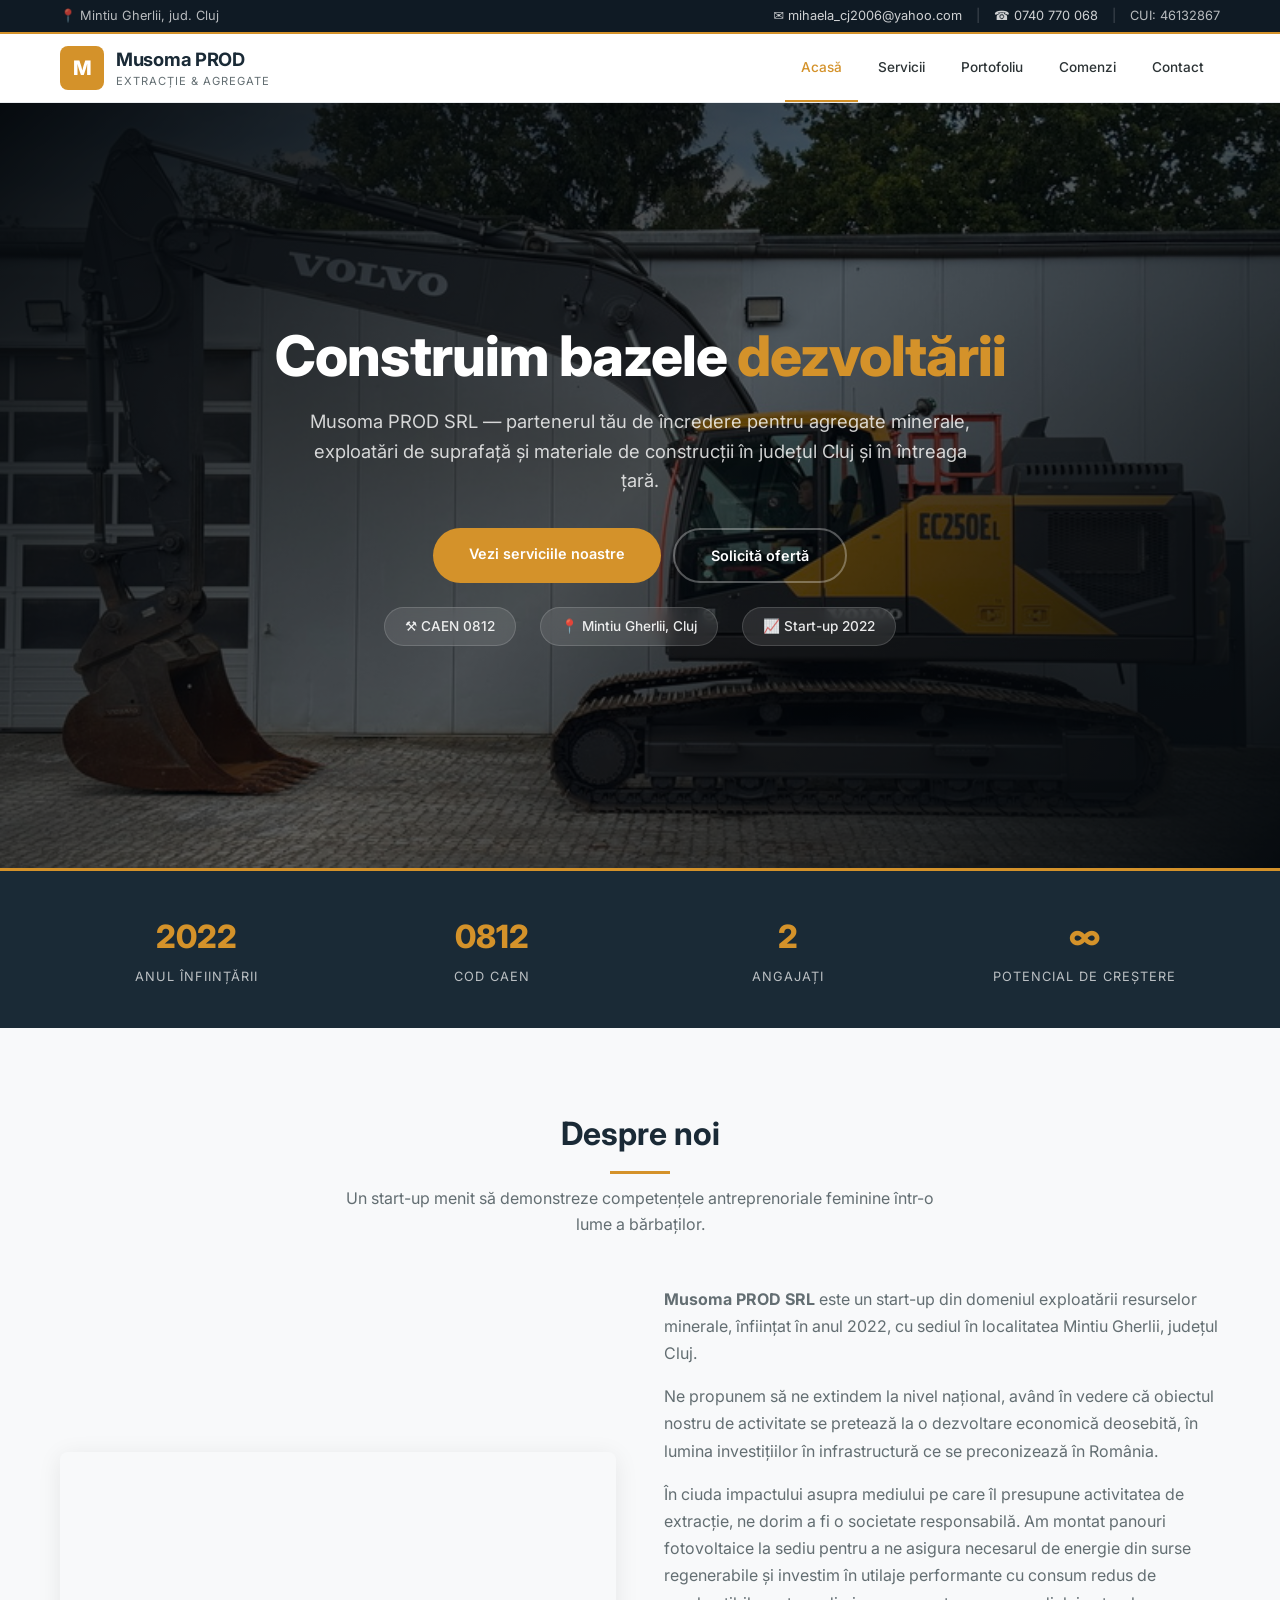
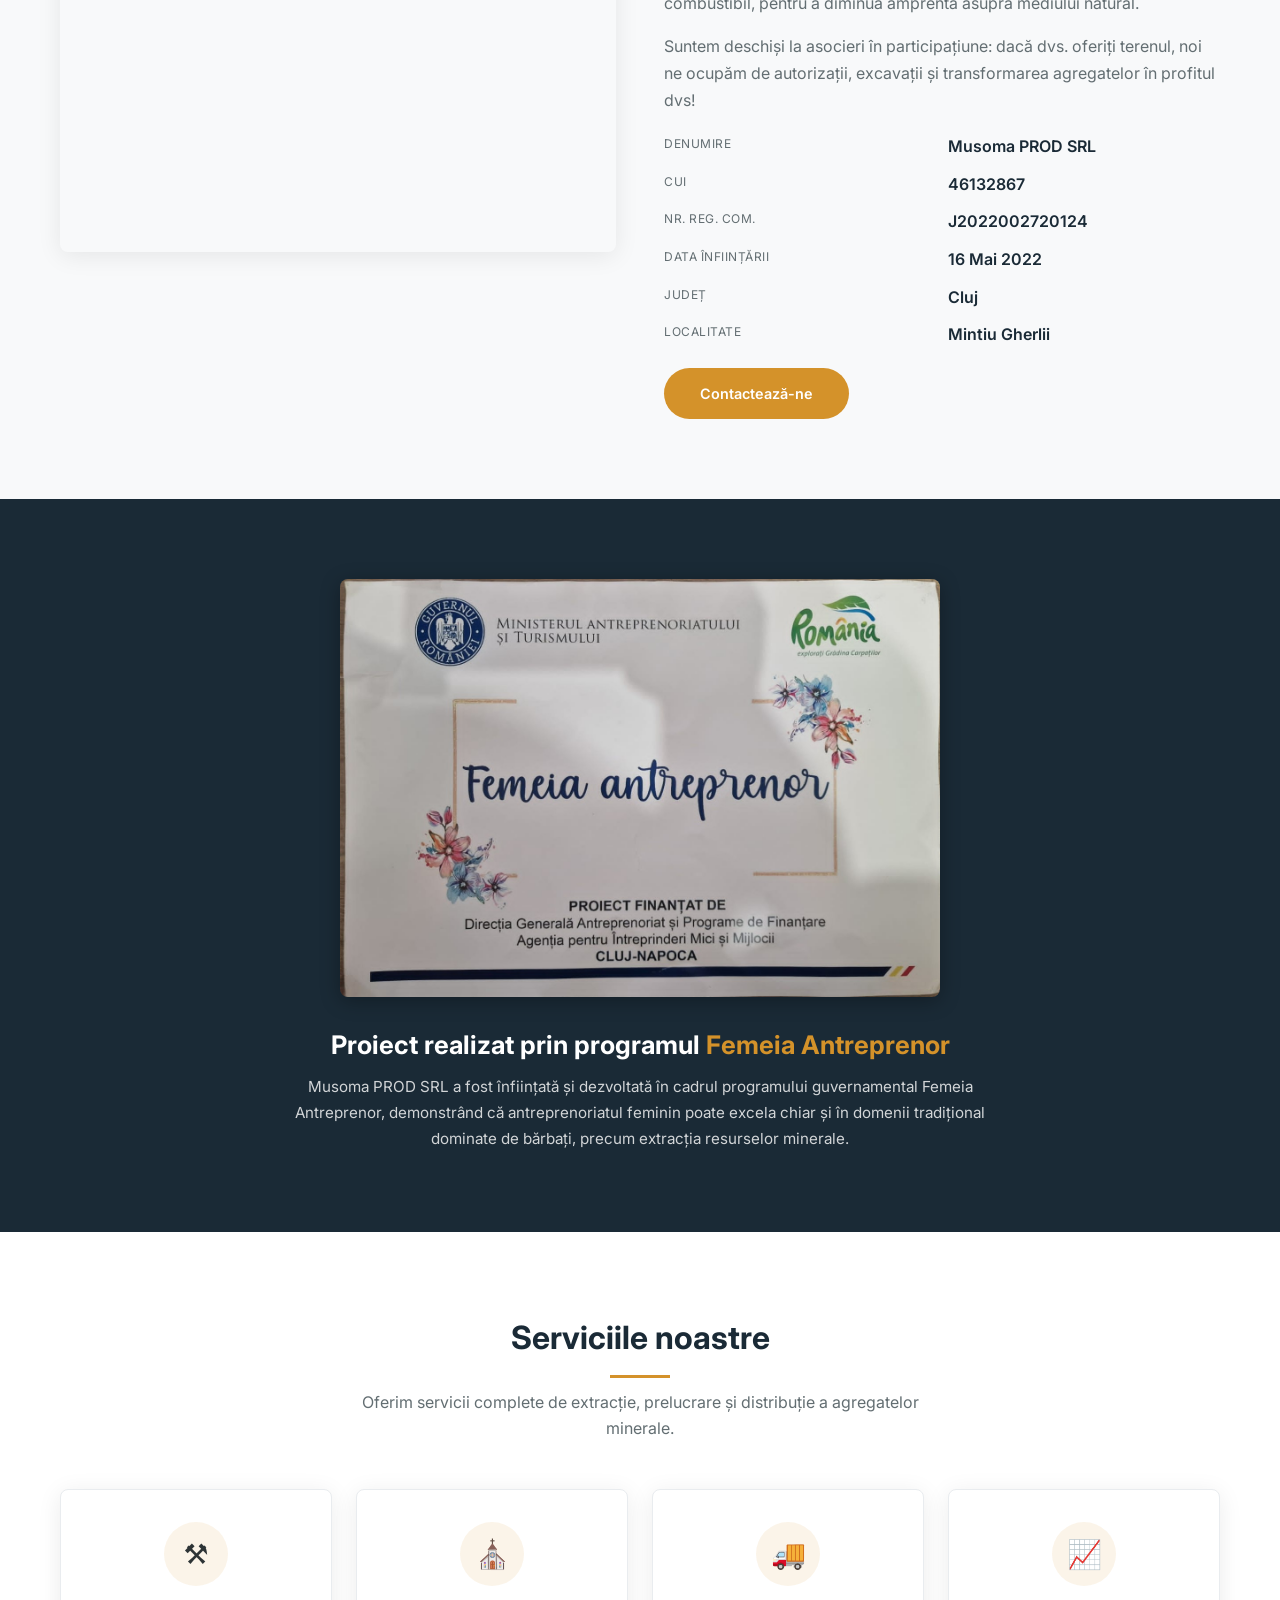
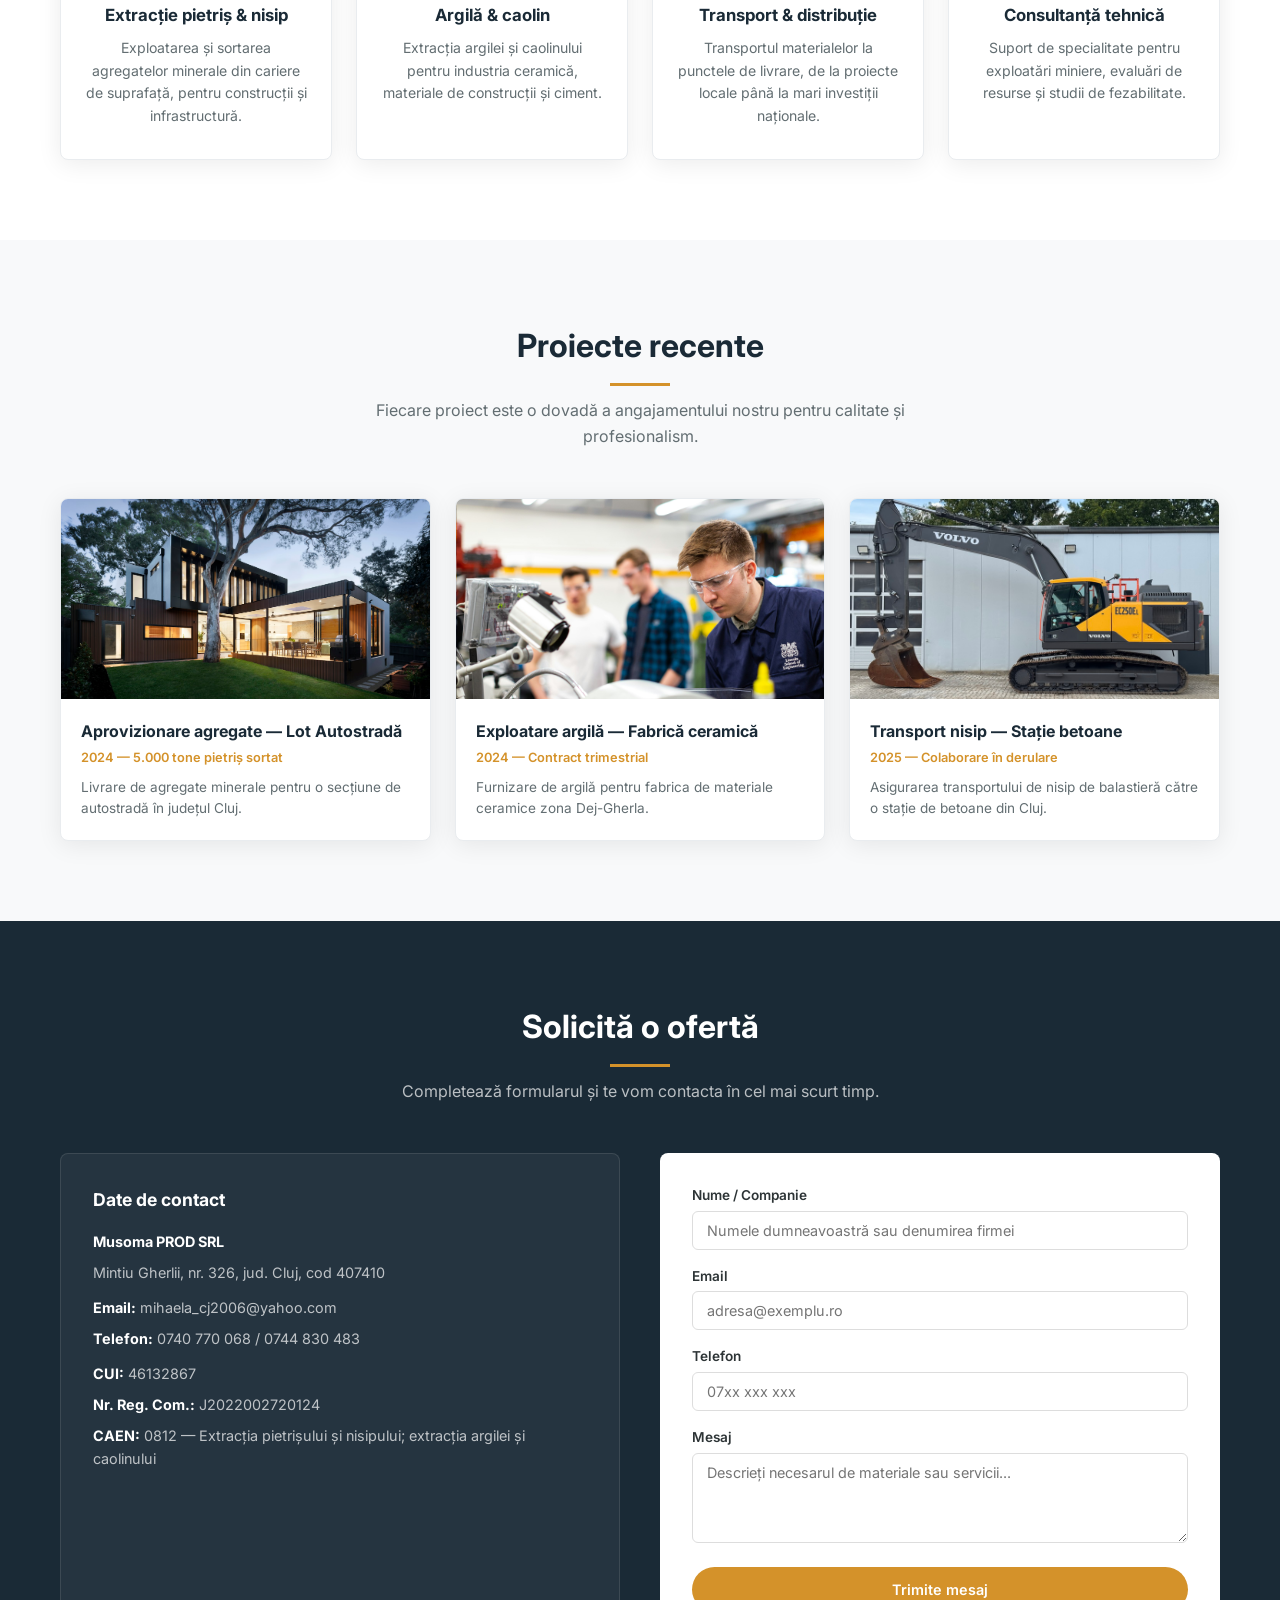
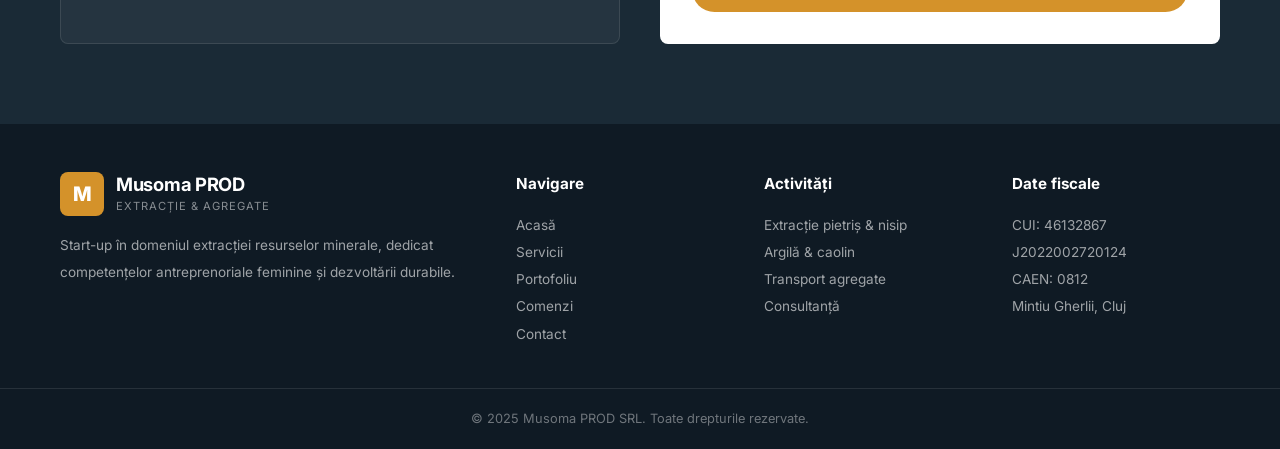
==== index.html @ a02f1862 "Mărește poza Femeia Antreprenor și mută textul sub ea" ====
<!DOCTYPE html>
<html lang="ro">
<head>
  <meta charset="UTF-8">
  <meta name="viewport" content="width=device-width, initial-scale=1">
  <title>Musoma PROD SRL — Extracție agregate minerale, Cluj</title>
  <meta name="description" content="Musoma PROD SRL – start-up în extracția pietrișului, nisipului, argilei și caolinului. Sediu în Mintiu Gherlii, jud. Cluj. CAEN 0812.">
  <link rel="preconnect" href="https://fonts.googleapis.com">
  <link href="https://fonts.googleapis.com/css2?family=Inter:wght@400;500;600;700;800&display=swap" rel="stylesheet">
  <link rel="stylesheet" href="style.css">
</head>
<body>

<div class="top-bar">
  <div class="container">
    <span>&#128205; Mintiu Gherlii, jud. Cluj</span>
    <span>
      <a href="mailto:mihaela_cj2006@yahoo.com">&#9993; mihaela_cj2006@yahoo.com</a>
      <span style="margin:0 8px;opacity:0.3">|</span>
      <a href="tel:+40740770068">&#9742; 0740 770 068</a>
      <span style="margin:0 8px;opacity:0.3">|</span>
      <span>CUI: 46132867</span>
    </span>
  </div>
</div>

<header>
  <div class="container">
    <a href="index.html" class="logo">
      <div class="logo-icon">M</div>
      <div class="logo-text">
        <strong>Musoma PROD</strong>
        <small>Extracție &amp; Agregate</small>
      </div>
    </a>
    <div class="hamburger" onclick="document.querySelector('nav').classList.toggle('open')">
      <span></span><span></span><span></span>
    </div>
    <nav>
      <a href="index.html" class="active">Acasă</a>
      <a href="servicii.html">Servicii</a>
      <a href="portofoliu-lucrari.html">Portofoliu</a>
      <a href="comenzi.html">Comenzi</a>
      <a href="contact.html">Contact</a>
    </nav>
  </div>
</header>
<script>document.querySelectorAll('nav a').forEach(a=>a.addEventListener('click',()=>document.querySelector('nav').classList.remove('open')))</script>

<section class="hero">
  <div class="hero-bg" style="background-image:url('images/volvo-ec250el-01.jpg')"></div>
  <div class="container">
    <h1>Construim bazele <span>dezvoltării</span></h1>
    <p>Musoma PROD SRL — partenerul tău de încredere pentru agregate minerale, exploatări de suprafață și materiale de construcții în județul Cluj și în întreaga țară.</p>
    <div class="btn-group">
      <a href="servicii.html" class="btn btn-primary">Vezi serviciile noastre</a>
      <a href="contact.html" class="btn btn-outline">Solicită ofertă</a>
    </div>
    <div class="hero-badges">
      <span>&#9874; CAEN 0812</span>
      <span>&#128205; Mintiu Gherlii, Cluj</span>
      <span>&#128200; Start-up 2022</span>
    </div>
  </div>
</section>

<section class="stats">
  <div class="container">
    <div>
      <span class="stat-value">2022</span>
      <span class="stat-label">Anul înființării</span>
    </div>
    <div>
      <span class="stat-value">0812</span>
      <span class="stat-label">Cod CAEN</span>
    </div>
    <div>
      <span class="stat-value">2</span>
      <span class="stat-label">Angajați</span>
    </div>
    <div>
      <span class="stat-value">&#8734;</span>
      <span class="stat-label">Potencial de creștere</span>
    </div>
  </div>
</section>

<section>
  <div class="container">
    <h2 class="section-title">Despre noi</h2>
    <p class="section-subtitle">Un start-up menit să demonstreze competențele antreprenoriale feminine într-o lume a bărbaților.</p>
    <div class="about-grid">
      <div class="about-image" style="padding:0;overflow:hidden;border-radius:var(--radius);">
        <iframe src="https://maps.google.com/maps?q=Mintiu+Gherlii+326+Cluj+Romania&amp;output=embed&amp;z=15" width="100%" height="100%" style="border:0;min-height:400px;display:block;" allowfullscreen="" loading="lazy" referrerpolicy="no-referrer-when-downgrade"></iframe>
      </div>
      <div class="about-text">
        <p><strong>Musoma PROD SRL</strong> este un start-up din domeniul exploatării resurselor minerale, înființat în anul 2022, cu sediul în localitatea Mintiu Gherlii, județul Cluj.</p>
        <p>Ne propunem să ne extindem la nivel național, având în vedere că obiectul nostru de activitate se pretează la o dezvoltare economică deosebită, în lumina investițiilor în infrastructură ce se preconizează în România.</p>
        <p>În ciuda impactului asupra mediului pe care îl presupune activitatea de extracție, ne dorim a fi o societate responsabilă. Am montat panouri fotovoltaice la sediu pentru a ne asigura necesarul de energie din surse regenerabile și investim în utilaje performante cu consum redus de combustibil, pentru a diminua amprenta asupra mediului natural.</p>
        <p>Suntem deschiși la asocieri în participațiune: dacă dvs. oferiți terenul, noi ne ocupăm de autorizații, excavații și transformarea agregatelor în profitul dvs!</p>
        <dl class="about-details">
          <dt>Denumire</dt>
          <dd>Musoma PROD SRL</dd>
          <dt>CUI</dt>
          <dd>46132867</dd>
          <dt>Nr. Reg. Com.</dt>
          <dd>J2022002720124</dd>
          <dt>Data înființării</dt>
          <dd>16 Mai 2022</dd>
          <dt>Județ</dt>
          <dd>Cluj</dd>
          <dt>Localitate</dt>
          <dd>Mintiu Gherlii</dd>
        </dl>
        <a href="contact.html" class="btn btn-primary" style="margin-top:20px;">Contactează-ne</a>
      </div>
    </div>
  </div>
</section>

<section style="background:var(--primary);">
  <div class="container" style="text-align:center;">
    <img src="images/femeia-antreprenor.jpeg" alt="Femeia Antreprenor" style="max-width:100%;width:600px;border-radius:var(--radius);box-shadow:0 4px 20px rgba(0,0,0,0.3);display:block;margin:0 auto;">
    <h2 style="color:var(--white);font-size:1.6rem;font-weight:700;margin-top:28px;margin-bottom:8px;">Proiect realizat prin programul <span style="color:var(--accent);">Femeia Antreprenor</span></h2>
    <p style="color:rgba(255,255,255,0.8);max-width:700px;margin:0 auto;font-size:0.95rem;line-height:1.7;">Musoma PROD SRL a fost înființată și dezvoltată în cadrul programului guvernamental Femeia Antreprenor, demonstrând că antreprenoriatul feminin poate excela chiar și în domenii tradițional dominate de bărbați, precum extracția resurselor minerale.</p>
  </div>
</section>

<section style="background:var(--white);">
  <div class="container">
    <h2 class="section-title">Serviciile noastre</h2>
    <p class="section-subtitle">Oferim servicii complete de extracție, prelucrare și distribuție a agregatelor minerale.</p>
    <div class="card-grid">
      <div class="card">
        <div class="card-icon">&#9874;</div>
        <h3>Extracție pietriș &amp; nisip</h3>
        <p>Exploatarea și sortarea agregatelor minerale din cariere de suprafață, pentru construcții și infrastructură.</p>
      </div>
      <div class="card">
        <div class="card-icon">&#9962;</div>
        <h3>Argilă &amp; caolin</h3>
        <p>Extracția argilei și caolinului pentru industria ceramică, materiale de construcții și ciment.</p>
      </div>
      <div class="card">
        <div class="card-icon">&#128666;</div>
        <h3>Transport &amp; distribuție</h3>
        <p>Transportul materialelor la punctele de livrare, de la proiecte locale până la mari investiții naționale.</p>
      </div>
      <div class="card">
        <div class="card-icon">&#128200;</div>
        <h3>Consultanță tehnică</h3>
        <p>Suport de specialitate pentru exploatări miniere, evaluări de resurse și studii de fezabilitate.</p>
      </div>
    </div>
  </div>
</section>

<section>
  <div class="container">
    <h2 class="section-title">Proiecte recente</h2>
    <p class="section-subtitle">Fiecare proiect este o dovadă a angajamentului nostru pentru calitate și profesionalism.</p>
    <div class="portfolio-grid">
      <div class="portfolio-card">
        <div class="portfolio-img" style="background-image:url('images/unsplash-1600585154340-be6161a56a0c.jpg')"></div>
        <div class="portfolio-body">
          <h3>Aprovizionare agregate — Lot Autostradă</h3>
          <div class="meta">2024 — 5.000 tone pietriș sortat</div>
          <p>Livrare de agregate minerale pentru o secțiune de autostradă în județul Cluj.</p>
        </div>
      </div>
      <div class="portfolio-card">
        <div class="portfolio-img" style="background-image:url('images/unsplash-1581092160607-ee22621dd758.jpg')"></div>
        <div class="portfolio-body">
          <h3>Exploatare argilă — Fabrică ceramică</h3>
          <div class="meta">2024 — Contract trimestrial</div>
          <p>Furnizare de argilă pentru fabrica de materiale ceramice zona Dej-Gherla.</p>
        </div>
      </div>
      <div class="portfolio-card">
        <div class="portfolio-img" style="background-image:url('images/volvo-ec250el-01.jpg')"></div>
        <div class="portfolio-body">
          <h3>Transport nisip — Stație betoane</h3>
          <div class="meta">2025 — Colaborare în derulare</div>
          <p>Asigurarea transportului de nisip de balastieră către o stație de betoane din Cluj.</p>
        </div>
      </div>
    </div>
  </div>
</section>

<section class="contact-section">
  <div class="container">
    <h2 class="section-title">Solicită o ofertă</h2>
    <p class="section-subtitle">Completează formularul și te vom contacta în cel mai scurt timp.</p>
    <div class="contact-grid">
      <div class="contact-info-card">
        <h3>Date de contact</h3>
        <p><strong>Musoma PROD SRL</strong></p>
        <p>Mintiu Gherlii, nr. 326, jud. Cluj, cod 407410</p>
        <p style="margin-top:12px;"><strong>Email:</strong> mihaela_cj2006@yahoo.com</p>
        <p><strong>Telefon:</strong> 0740 770 068 / 0744 830 483</p>
        <p style="margin-top:12px;"><strong>CUI:</strong> 46132867</p>
        <p><strong>Nr. Reg. Com.:</strong> J2022002720124</p>
        <p><strong>CAEN:</strong> 0812 — Extracția pietrișului și nisipului; extracția argilei și caolinului</p>
      </div>
      <form class="contact-form">
        <label>Nume / Companie</label>
        <input type="text" placeholder="Numele dumneavoastră sau denumirea firmei">
        <label>Email</label>
        <input type="email" placeholder="adresa@exemplu.ro">
        <label>Telefon</label>
        <input type="tel" placeholder="07xx xxx xxx">
        <label>Mesaj</label>
        <textarea rows="4" placeholder="Descrieți necesarul de materiale sau servicii..."></textarea>
        <button type="submit" class="btn btn-primary" style="margin-top:16px;width:100%;">Trimite mesaj</button>
      </form>
    </div>
  </div>
</section>

<footer>
  <div class="container">
    <div>
      <div class="logo" style="padding:0;">
        <div class="logo-icon" style="background:var(--accent);">M</div>
        <div class="logo-text">
          <strong style="color:var(--white);">Musoma PROD</strong>
          <small style="color:rgba(255,255,255,0.5);">Extracție &amp; Agregate</small>
        </div>
      </div>
      <p style="margin-top:16px;">Start-up în domeniul extracției resurselor minerale, dedicat competențelor antreprenoriale feminine și dezvoltării durabile.</p>
    </div>
    <div>
      <h4>Navigare</h4>
      <a href="index.html">Acasă</a>
      <a href="servicii.html">Servicii</a>
      <a href="portofoliu-lucrari.html">Portofoliu</a>
      <a href="comenzi.html">Comenzi</a>
      <a href="contact.html">Contact</a>
    </div>
    <div>
      <h4>Activități</h4>
      <a href="servicii.html">Extracție pietriș &amp; nisip</a>
      <a href="servicii.html">Argilă &amp; caolin</a>
      <a href="servicii.html">Transport agregate</a>
      <a href="servicii.html">Consultanță</a>
    </div>
    <div>
      <h4>Date fiscale</h4>
      <p>CUI: 46132867</p>
      <p>J2022002720124</p>
      <p>CAEN: 0812</p>
      <p>Mintiu Gherlii, Cluj</p>
    </div>
  </div>
  <div class="footer-bottom">
    <div class="container" style="display:block;text-align:center;padding:0 20px;">
      &copy; 2025 Musoma PROD SRL. Toate drepturile rezervate.
    </div>
  </div>
</footer>

</body>
</html>
---- style.css ----
:root {
  --primary: #1a2a36;
  --primary-light: #2c4050;
  --accent: #d4922a;
  --accent-dark: #b87a20;
  --text: #2d3436;
  --text-light: #636e72;
  --bg: #f8f9fa;
  --bg-dark: #0f1a24;
  --white: #fff;
  --shadow: 0 4px 24px rgba(0,0,0,0.08);
  --radius: 8px;
  --font-sans: 'Inter', 'Segoe UI', system-ui, -apple-system, sans-serif;
  --font-display: 'Inter', 'Segoe UI', system-ui, sans-serif;
}

* { margin: 0; padding: 0; box-sizing: border-box; }
html { scroll-behavior: smooth; }
body {
  font-family: var(--font-sans);
  color: var(--text);
  background: var(--bg);
  line-height: 1.6;
}

/* Top bar */
.top-bar {
  background: var(--bg-dark);
  color: rgba(255,255,255,0.7);
  font-size: 0.8rem;
  padding: 6px 0;
  border-bottom: 2px solid var(--accent);
}
.top-bar .container {
  display: flex;
  justify-content: space-between;
  align-items: center;
  flex-wrap: wrap;
  gap: 8px;
}
.top-bar span { display: inline-flex; align-items: center; gap: 6px; }
.top-bar a { color: rgba(255,255,255,0.8); text-decoration: none; }
.top-bar a:hover { color: var(--accent); }

.container { max-width: 1200px; margin: 0 auto; padding: 0 20px; }

/* Header */
header {
  background: var(--white);
  border-bottom: 1px solid #e9ecef;
  position: sticky;
  top: 0;
  z-index: 100;
}
header .container { display: flex; justify-content: space-between; align-items: center; padding-top: 0; padding-bottom: 0; }
.logo { display: flex; align-items: center; gap: 12px; padding: 12px 0; text-decoration: none; }
.logo-icon {
  width: 44px; height: 44px;
  background: var(--accent);
  border-radius: var(--radius);
  display: flex; align-items: center; justify-content: center;
  font-size: 20px; font-weight: 800; color: var(--white);
}
.logo-text { line-height: 1.2; }
.logo-text strong { display: block; font-size: 1.15rem; color: var(--primary); letter-spacing: -0.3px; }
.logo-text small { font-size: 0.7rem; color: var(--text-light); text-transform: uppercase; letter-spacing: 1px; }

nav { display: flex; gap: 4px; }
nav a {
  padding: 22px 16px;
  text-decoration: none;
  color: var(--text);
  font-size: 0.85rem;
  font-weight: 500;
  border-bottom: 2px solid transparent;
  transition: 0.2s;
}
nav a:hover, nav a.active { color: var(--accent); border-bottom-color: var(--accent); }

/* Hero */
.hero {
  position: relative;
  min-height: 85vh;
  display: flex;
  align-items: center;
  overflow: hidden;
}
.hero-bg {
  position: absolute; inset: 0;
  background-size: cover; background-position: center;
  filter: brightness(0.4);
  z-index: 0;
}
.hero-bg::after {
  content: '';
  position: absolute; inset: 0;
  background: linear-gradient(135deg, var(--bg-dark) 0%, transparent 50%, var(--bg-dark) 100%);
}
.hero .container { position: relative; z-index: 1; text-align: center; }
.hero h1 {
  font-size: 3.5rem;
  font-weight: 800;
  color: var(--white);
  letter-spacing: -1px;
  line-height: 1.1;
}
.hero h1 span { color: var(--accent); }
.hero p {
  font-size: 1.15rem;
  color: rgba(255,255,255,0.8);
  max-width: 680px;
  margin: 20px auto 32px;
}
.hero-badges { display: flex; gap: 24px; justify-content: center; flex-wrap: wrap; margin-top: 24px; }
.hero-badges span {
  background: rgba(255,255,255,0.1);
  backdrop-filter: blur(8px);
  border: 1px solid rgba(255,255,255,0.15);
  padding: 8px 20px;
  border-radius: 50px;
  color: rgba(255,255,255,0.9);
  font-size: 0.85rem;
  font-weight: 500;
}

.btn {
  display: inline-block;
  padding: 14px 36px;
  border-radius: 50px;
  text-decoration: none;
  font-weight: 600;
  font-size: 0.9rem;
  transition: 0.2s;
  cursor: pointer;
  border: none;
  font-family: inherit;
}
.btn-primary { background: var(--accent); color: var(--white); }
.btn-primary:hover { background: var(--accent-dark); transform: translateY(-2px); box-shadow: 0 8px 24px rgba(212,146,42,0.35); }
.btn-outline { background: transparent; color: var(--white); border: 2px solid rgba(255,255,255,0.3); }
.btn-outline:hover { border-color: var(--accent); color: var(--accent); }
.btn-group { display: flex; gap: 12px; justify-content: center; flex-wrap: wrap; }

/* Stats bar */
.stats {
  background: var(--primary);
  padding: 40px 0;
  border-top: 3px solid var(--accent);
}
.stats .container { display: grid; grid-template-columns: repeat(auto-fit, minmax(180px, 1fr)); gap: 24px; text-align: center; }
.stat-value { font-size: 2rem; font-weight: 800; color: var(--accent); display: block; }
.stat-label { font-size: 0.8rem; color: rgba(255,255,255,0.7); text-transform: uppercase; letter-spacing: 1px; margin-top: 4px; }

/* Sections */
section { padding: 80px 0; }
.section-title {
  text-align: center;
  font-size: 2rem;
  font-weight: 700;
  color: var(--primary);
  margin-bottom: 12px;
}
.section-subtitle {
  text-align: center;
  color: var(--text-light);
  max-width: 600px;
  margin: 0 auto 48px;
  font-size: 1rem;
}
.section-title:after {
  content: '';
  display: block;
  width: 60px;
  height: 3px;
  background: var(--accent);
  margin: 12px auto 0;
}

/* About */
.about-grid { display: grid; grid-template-columns: 1fr 1fr; gap: 48px; align-items: center; }
.about-image {
  height: 400px;
  border-radius: var(--radius);
  background-size: cover;
  background-position: center;
  box-shadow: var(--shadow);
}
.about-text h3 { font-size: 1.3rem; color: var(--primary); margin-bottom: 16px; }
.about-text p { color: var(--text-light); line-height: 1.7; margin-bottom: 16px; }
.about-details { display: grid; grid-template-columns: 1fr 1fr; gap: 12px; margin-top: 20px; }
.about-details dt { font-size: 0.75rem; color: var(--text-light); text-transform: uppercase; letter-spacing: 0.5px; }
.about-details dd { font-weight: 600; color: var(--primary); }

/* Cards grid */
.card-grid { display: grid; grid-template-columns: repeat(auto-fit, minmax(260px, 1fr)); gap: 24px; }
.card {
  background: var(--white);
  border-radius: var(--radius);
  padding: 32px 24px;
  box-shadow: var(--shadow);
  transition: 0.2s;
  text-align: center;
  border: 1px solid #e9ecef;
}
.card:hover { transform: translateY(-4px); box-shadow: 0 12px 40px rgba(0,0,0,0.1); }
.card-icon {
  width: 64px; height: 64px;
  background: rgba(212,146,42,0.1);
  border-radius: 50%;
  display: flex; align-items: center; justify-content: center;
  margin: 0 auto 16px;
  font-size: 28px;
}
.card h3 { font-size: 1.05rem; color: var(--primary); margin-bottom: 8px; }
.card p { font-size: 0.88rem; color: var(--text-light); line-height: 1.6; }

/* Portfolio */
.portfolio-grid { display: grid; grid-template-columns: repeat(auto-fit, minmax(300px, 1fr)); gap: 24px; }
.portfolio-card {
  background: var(--white);
  border-radius: var(--radius);
  overflow: hidden;
  box-shadow: var(--shadow);
  border: 1px solid #e9ecef;
  transition: 0.2s;
}
.portfolio-card:hover { transform: translateY(-4px); box-shadow: 0 12px 40px rgba(0,0,0,0.1); }
.portfolio-img { height: 200px; background-size: cover; background-position: center; }
.portfolio-body { padding: 20px; }
.portfolio-body h3 { font-size: 1rem; color: var(--primary); }
.portfolio-body .meta { font-size: 0.8rem; color: var(--accent); font-weight: 600; margin: 4px 0 8px; }
.portfolio-body p { font-size: 0.85rem; color: var(--text-light); }

/* Contact section */
.contact-section { background: var(--primary); }
.contact-section .section-title { color: var(--white); }
.contact-section .section-title:after { background: var(--accent); }
.contact-section .section-subtitle { color: rgba(255,255,255,0.7); }
.contact-grid { display: grid; grid-template-columns: 1fr 1fr; gap: 40px; }
.contact-info-card { background: rgba(255,255,255,0.05); border: 1px solid rgba(255,255,255,0.1); border-radius: var(--radius); padding: 32px; }
.contact-info-card h3 { color: var(--white); margin-bottom: 16px; font-size: 1.1rem; }
.contact-info-card p { color: rgba(255,255,255,0.7); margin-bottom: 8px; font-size: 0.9rem; }
.contact-info-card strong { color: var(--white); }
.contact-form { background: var(--white); border-radius: var(--radius); padding: 32px; }
.contact-form label { font-size: 0.85rem; font-weight: 600; color: var(--text); display: block; margin-top: 16px; }
.contact-form label:first-child { margin-top: 0; }
.contact-form input, .contact-form textarea, .contact-form select {
  width: 100%; padding: 10px 14px; margin-top: 4px;
  border: 1px solid #ddd; border-radius: 6px;
  font-family: inherit; font-size: 0.9rem;
  transition: 0.2s;
}
.contact-form input:focus, .contact-form textarea:focus, .contact-form select:focus {
  outline: none; border-color: var(--accent); box-shadow: 0 0 0 3px rgba(212,146,42,0.15);
}

/* Footer */
footer {
  background: var(--bg-dark);
  color: rgba(255,255,255,0.7);
  padding: 48px 0 0;
}
footer .container:first-of-type { display: grid; grid-template-columns: 2fr 1fr 1fr 1fr; gap: 40px; }
footer h4 { color: var(--white); font-size: 0.95rem; margin-bottom: 16px; }
footer p, footer a { font-size: 0.85rem; color: rgba(255,255,255,0.6); text-decoration: none; line-height: 2; display: block; }
footer a:hover { color: var(--accent); }
footer .logo-text strong { color: var(--white); }
footer .logo-text small { color: rgba(255,255,255,0.5); }
.footer-bottom {
  border-top: 1px solid rgba(255,255,255,0.1);
  padding: 20px 0;
  margin-top: 40px;
  text-align: center;
  font-size: 0.8rem;
  color: rgba(255,255,255,0.4);
}

/* Subpages */
.page-hero {
  position: relative;
  padding: 100px 0;
  text-align: center;
  overflow: hidden;
}
.page-hero-bg {
  position: absolute; inset: 0;
  background-size: cover; background-position: center;
  filter: brightness(0.3);
  z-index: 0;
}
.page-hero-bg::after {
  content: '';
  position: absolute; inset: 0;
  background: linear-gradient(135deg, var(--bg-dark) 0%, transparent 50%);
}
.page-hero .container { position: relative; z-index: 1; }
.page-hero h1 { font-size: 2.5rem; font-weight: 800; color: var(--white); }
.page-hero p { color: rgba(255,255,255,0.7); margin-top: 8px; }
.page-section { padding: 60px 0; }
.page-section:nth-child(even) { background: var(--white); }

/* Table */
.data-table { width: 100%; border-collapse: collapse; margin-top: 20px; }
.data-table th, .data-table td { padding: 10px 14px; text-align: left; border-bottom: 1px solid #e9ecef; font-size: 0.88rem; }
.data-table th { background: var(--primary); color: var(--white); font-weight: 600; }
.data-table tr:hover { background: rgba(212,146,42,0.05); }

/* Hamburger menu */
.hamburger { display: none; cursor: pointer; padding: 10px; }
.hamburger span { display: block; width: 24px; height: 2px; background: var(--primary); margin: 5px 0; transition: 0.3s; }

/* Responsive */
@media (max-width: 768px) {
  .hero h1 { font-size: 2rem; }
  .hero { min-height: 70vh; }
  .hamburger { display: block; }
  nav { display: none; position: absolute; top: 100%; left: 0; right: 0; background: var(--white); flex-direction: column; border-bottom: 2px solid var(--accent); box-shadow: var(--shadow); }
  nav.open { display: flex; }
  nav a { padding: 16px 20px; border-bottom: 1px solid #e9ecef; }
  nav a.active { border-bottom-color: var(--accent); border-bottom-width: 2px; }
  .about-grid, .contact-grid { grid-template-columns: 1fr; }
  footer .container:first-of-type { grid-template-columns: 1fr 1fr; }
  .stats .container { grid-template-columns: 1fr 1fr; }
  .about-details { grid-template-columns: 1fr; }
  .top-bar .container { justify-content: center; text-align: center; }
  .section-title { font-size: 1.5rem; }
  .page-hero h1 { font-size: 1.8rem; }
  .page-hero { padding: 60px 0; }
}
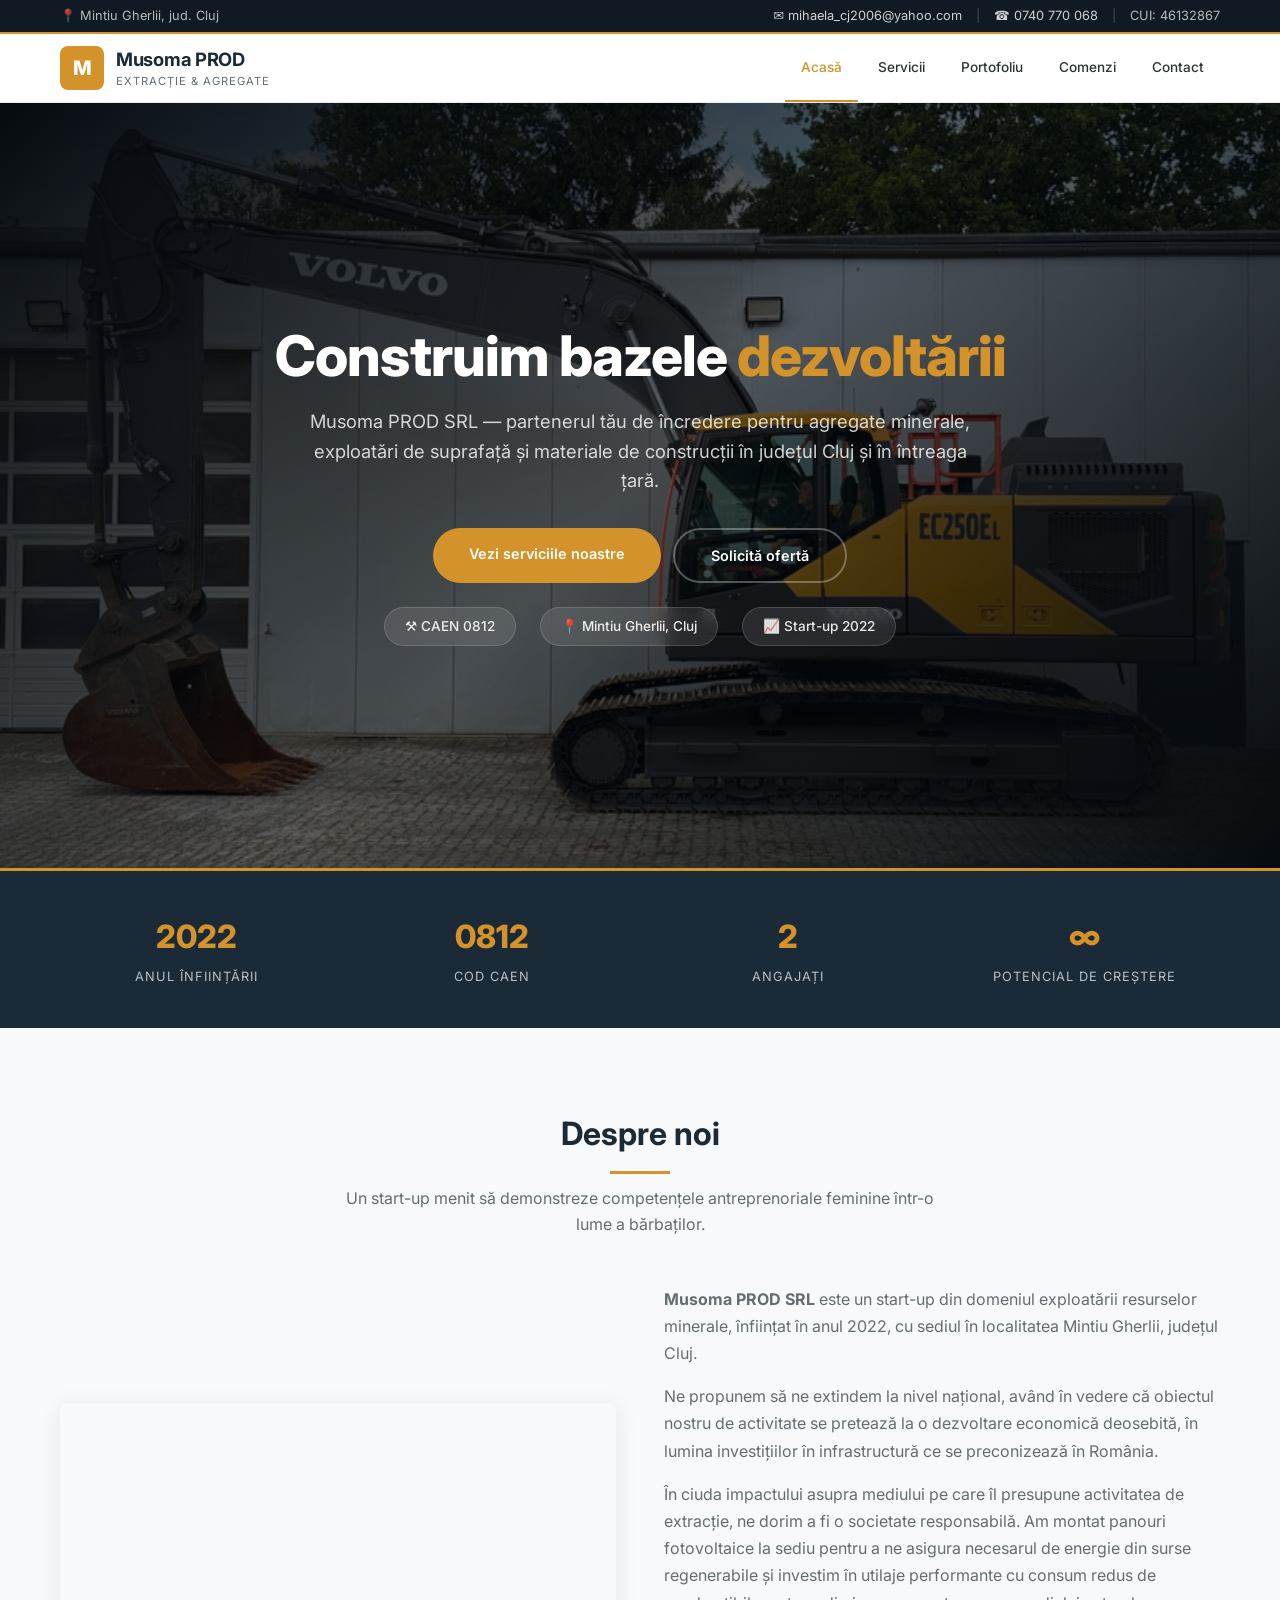
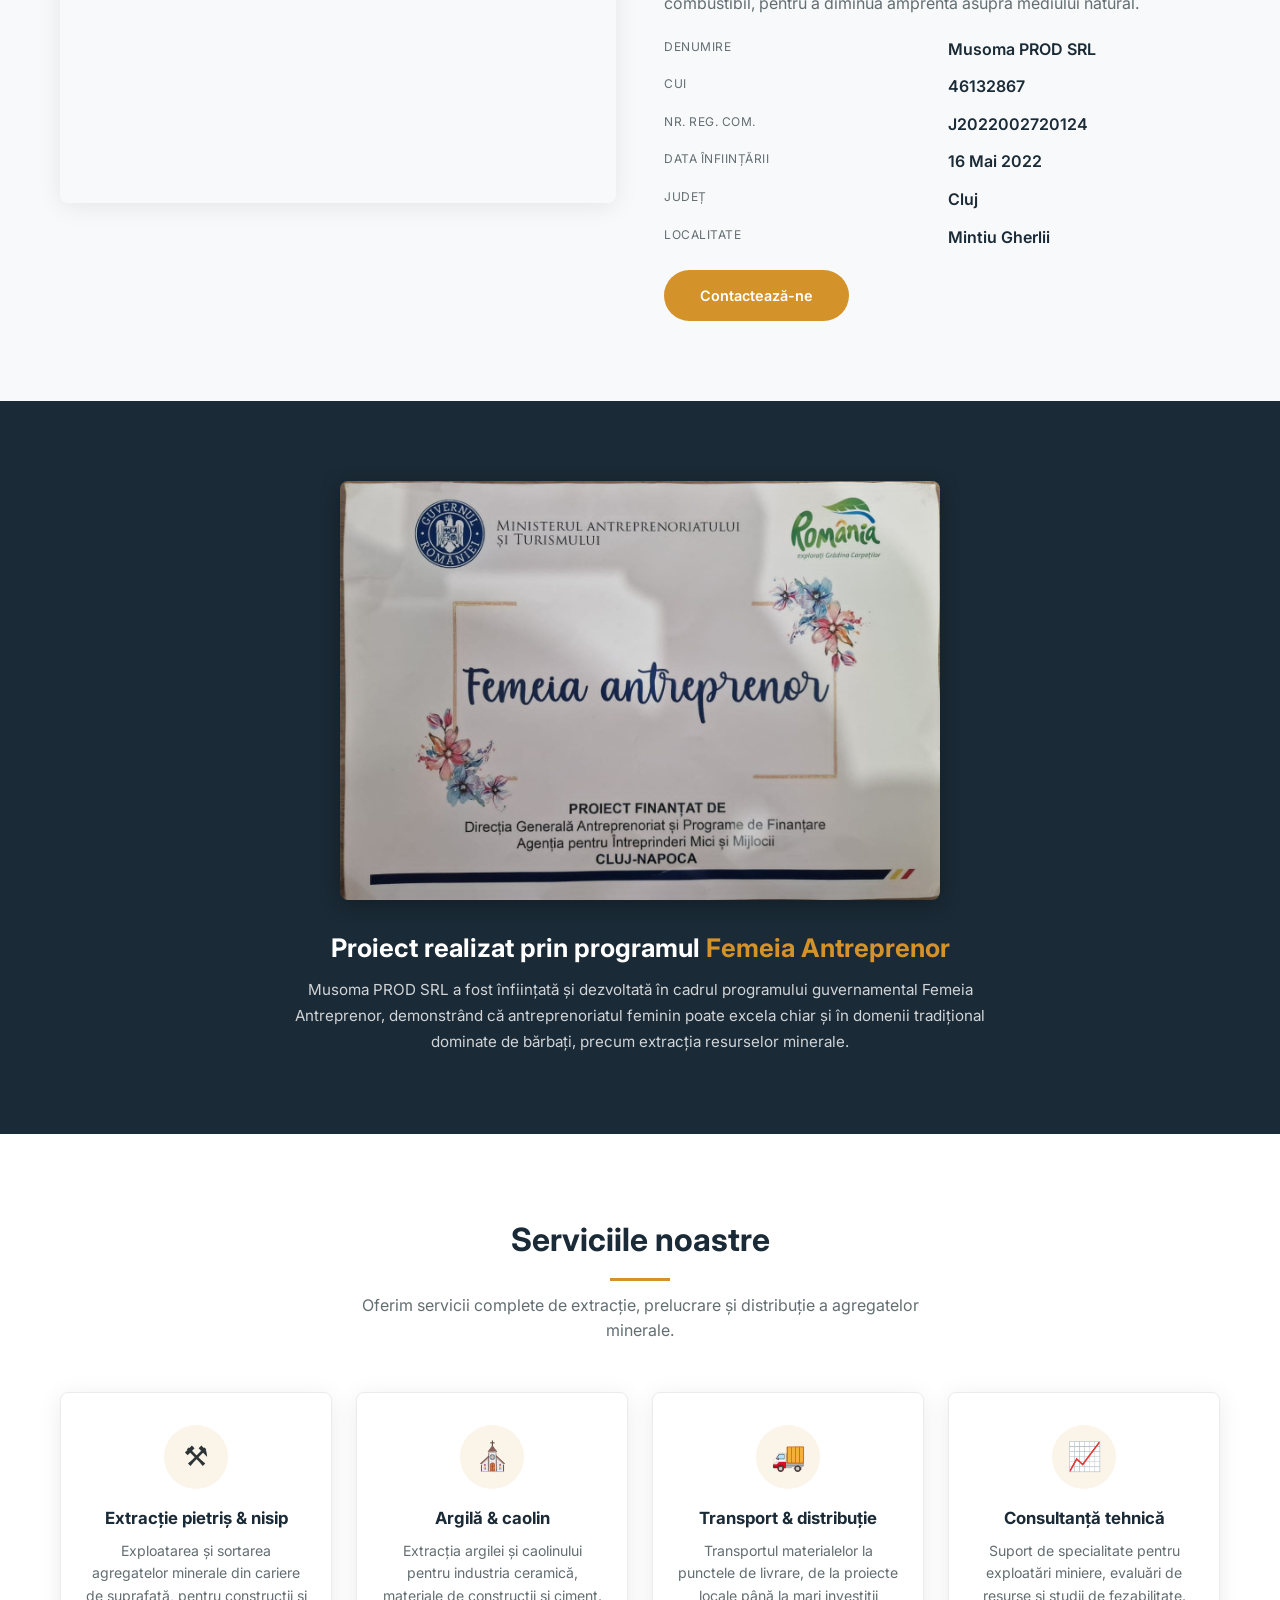
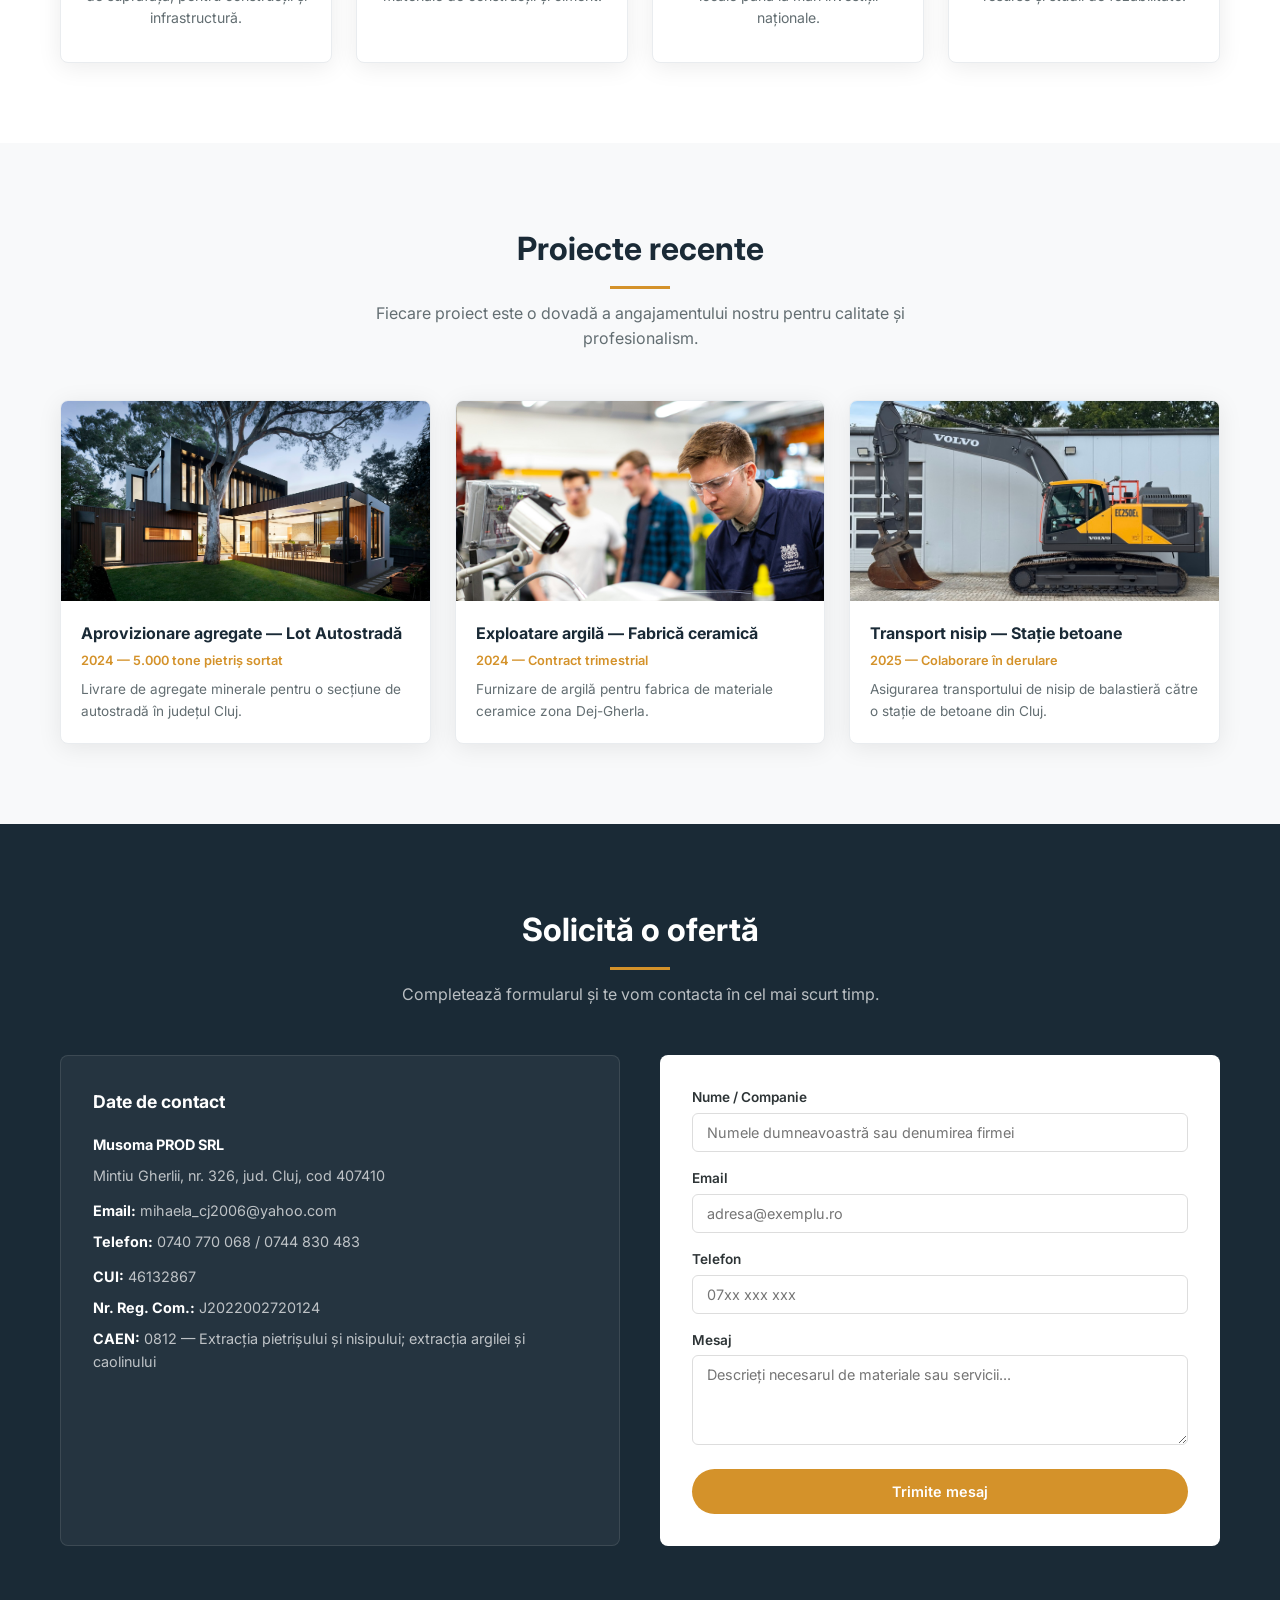
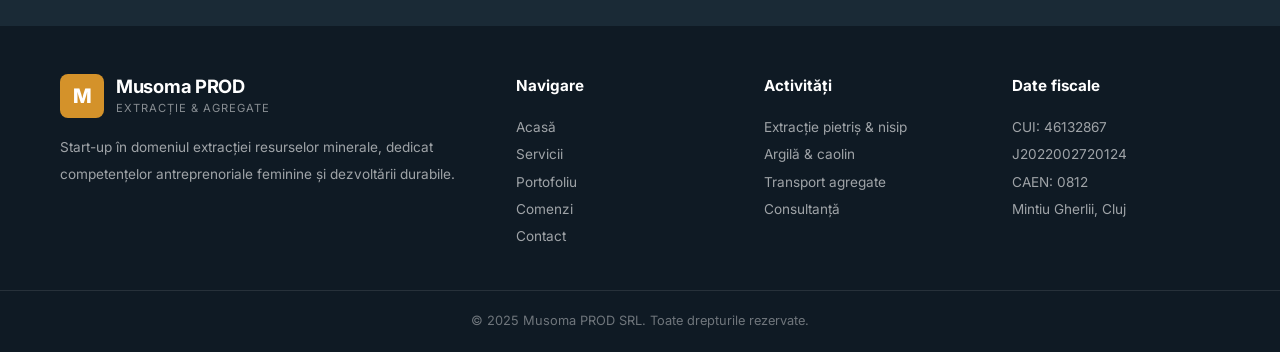
==== commit d3b63b0b: "Remove partnership offer from about section Removed a paragraph about partnership opportunities." ====
--- a/index.html
+++ b/index.html
@@ -97,7 +97,7 @@
         <p><strong>Musoma PROD SRL</strong> este un start-up din domeniul exploatării resurselor minerale, înființat în anul 2022, cu sediul în localitatea Mintiu Gherlii, județul Cluj.</p>
         <p>Ne propunem să ne extindem la nivel național, având în vedere că obiectul nostru de activitate se pretează la o dezvoltare economică deosebită, în lumina investițiilor în infrastructură ce se preconizează în România.</p>
         <p>În ciuda impactului asupra mediului pe care îl presupune activitatea de extracție, ne dorim a fi o societate responsabilă. Am montat panouri fotovoltaice la sediu pentru a ne asigura necesarul de energie din surse regenerabile și investim în utilaje performante cu consum redus de combustibil, pentru a diminua amprenta asupra mediului natural.</p>
-        <p>Suntem deschiși la asocieri în participațiune: dacă dvs. oferiți terenul, noi ne ocupăm de autorizații, excavații și transformarea agregatelor în profitul dvs!</p>
+  
         <dl class="about-details">
           <dt>Denumire</dt>
           <dd>Musoma PROD SRL</dd>
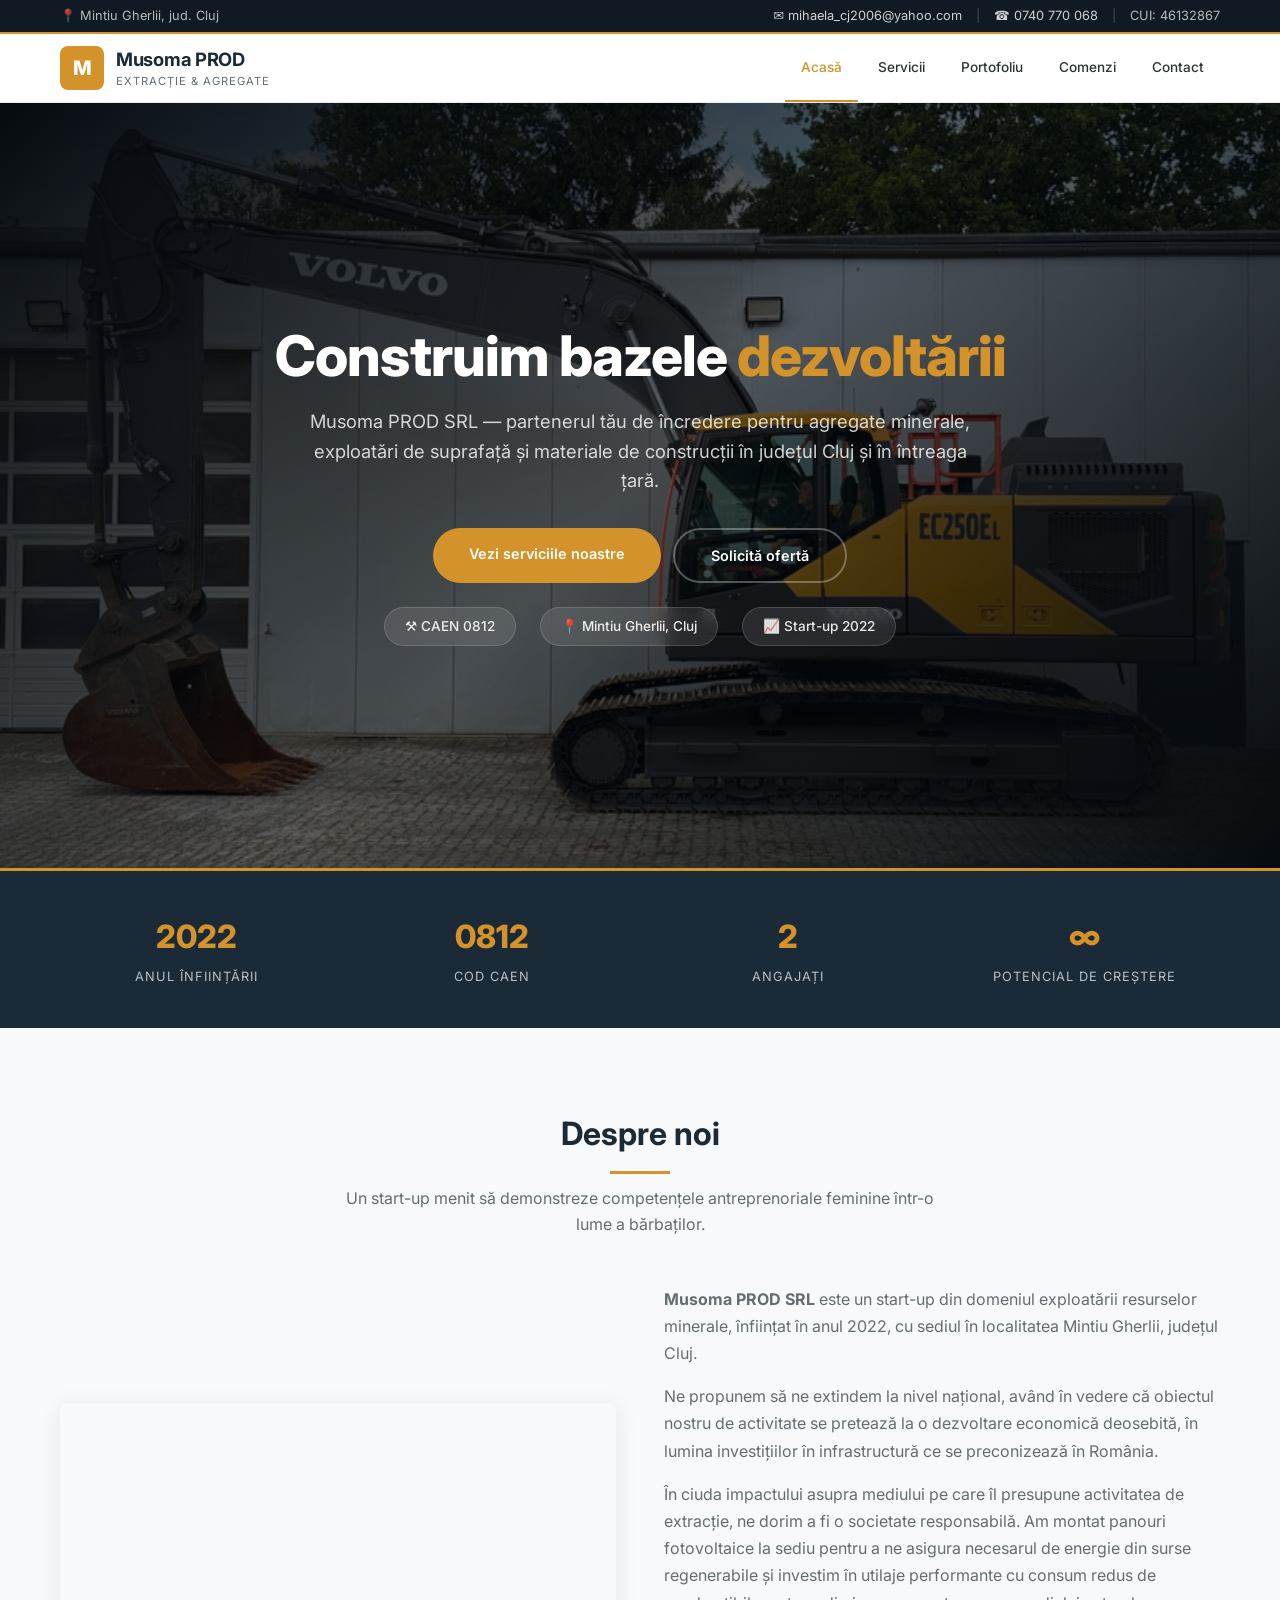
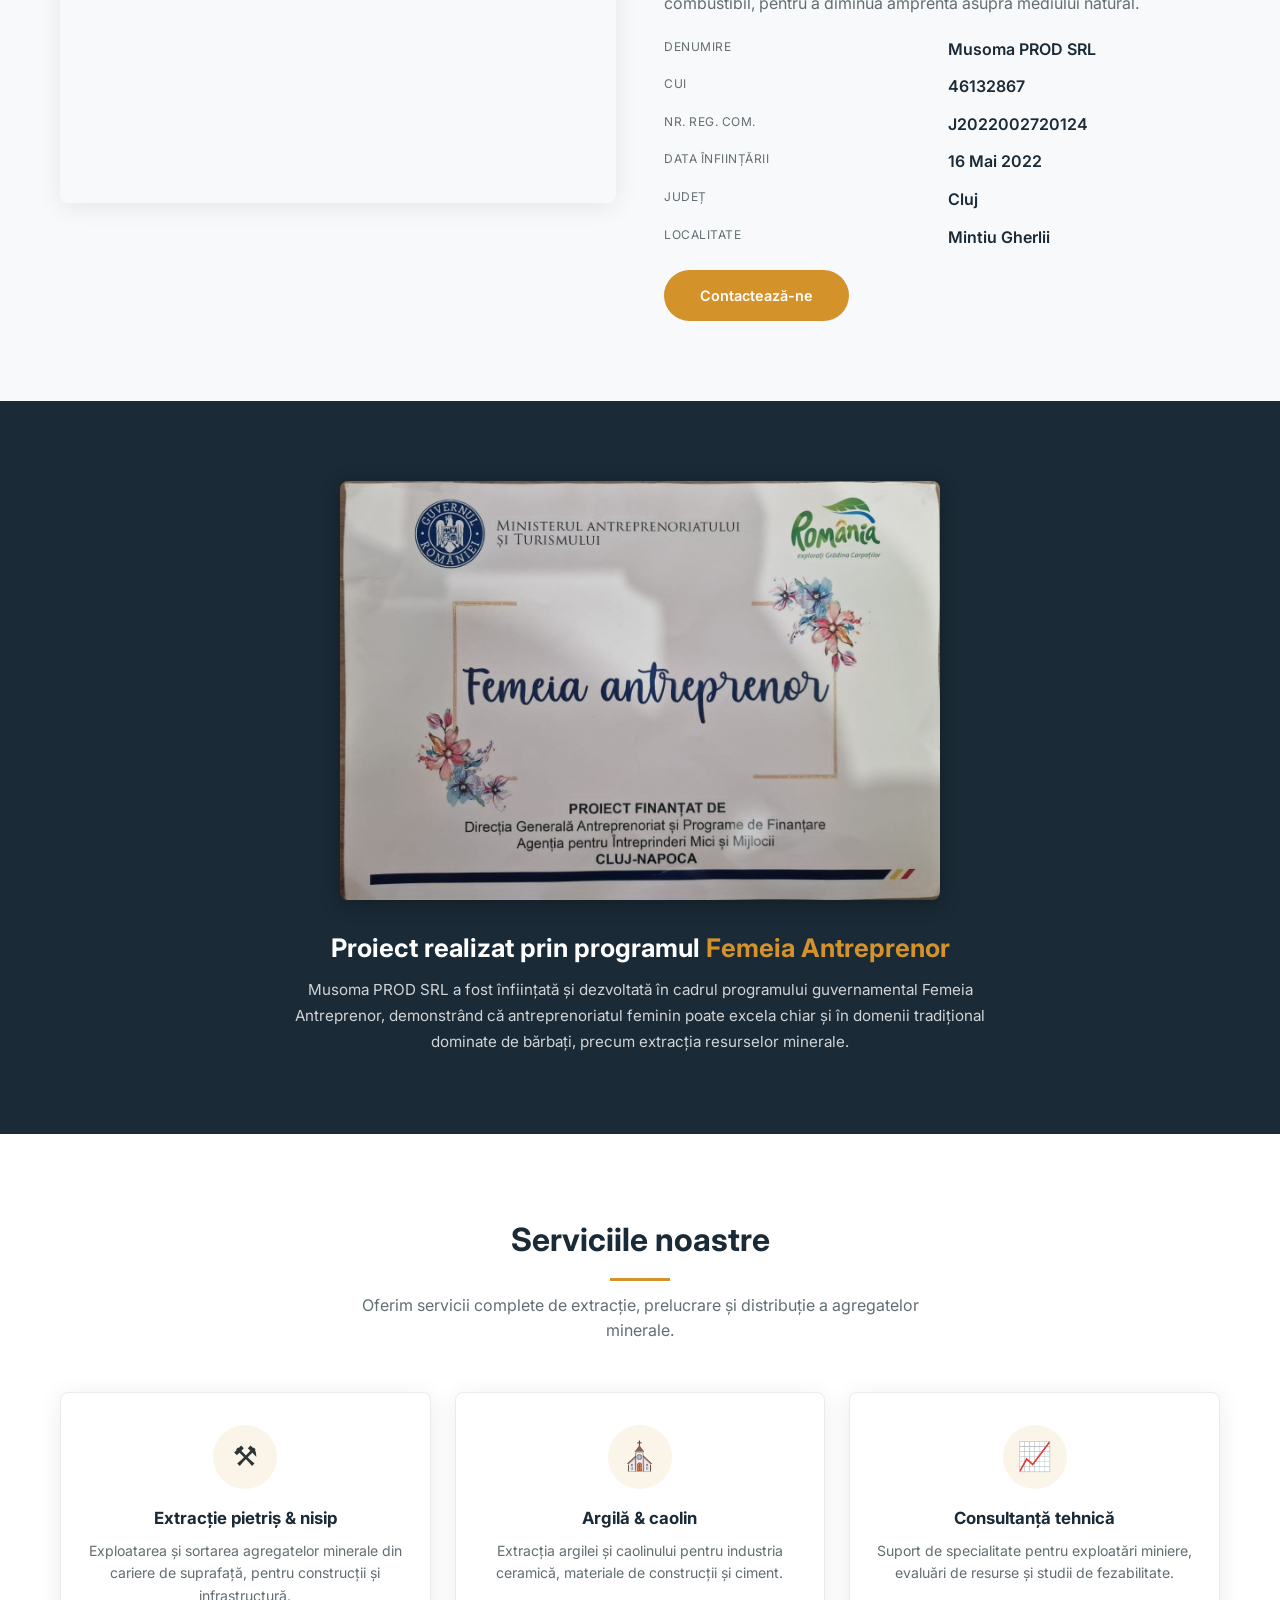
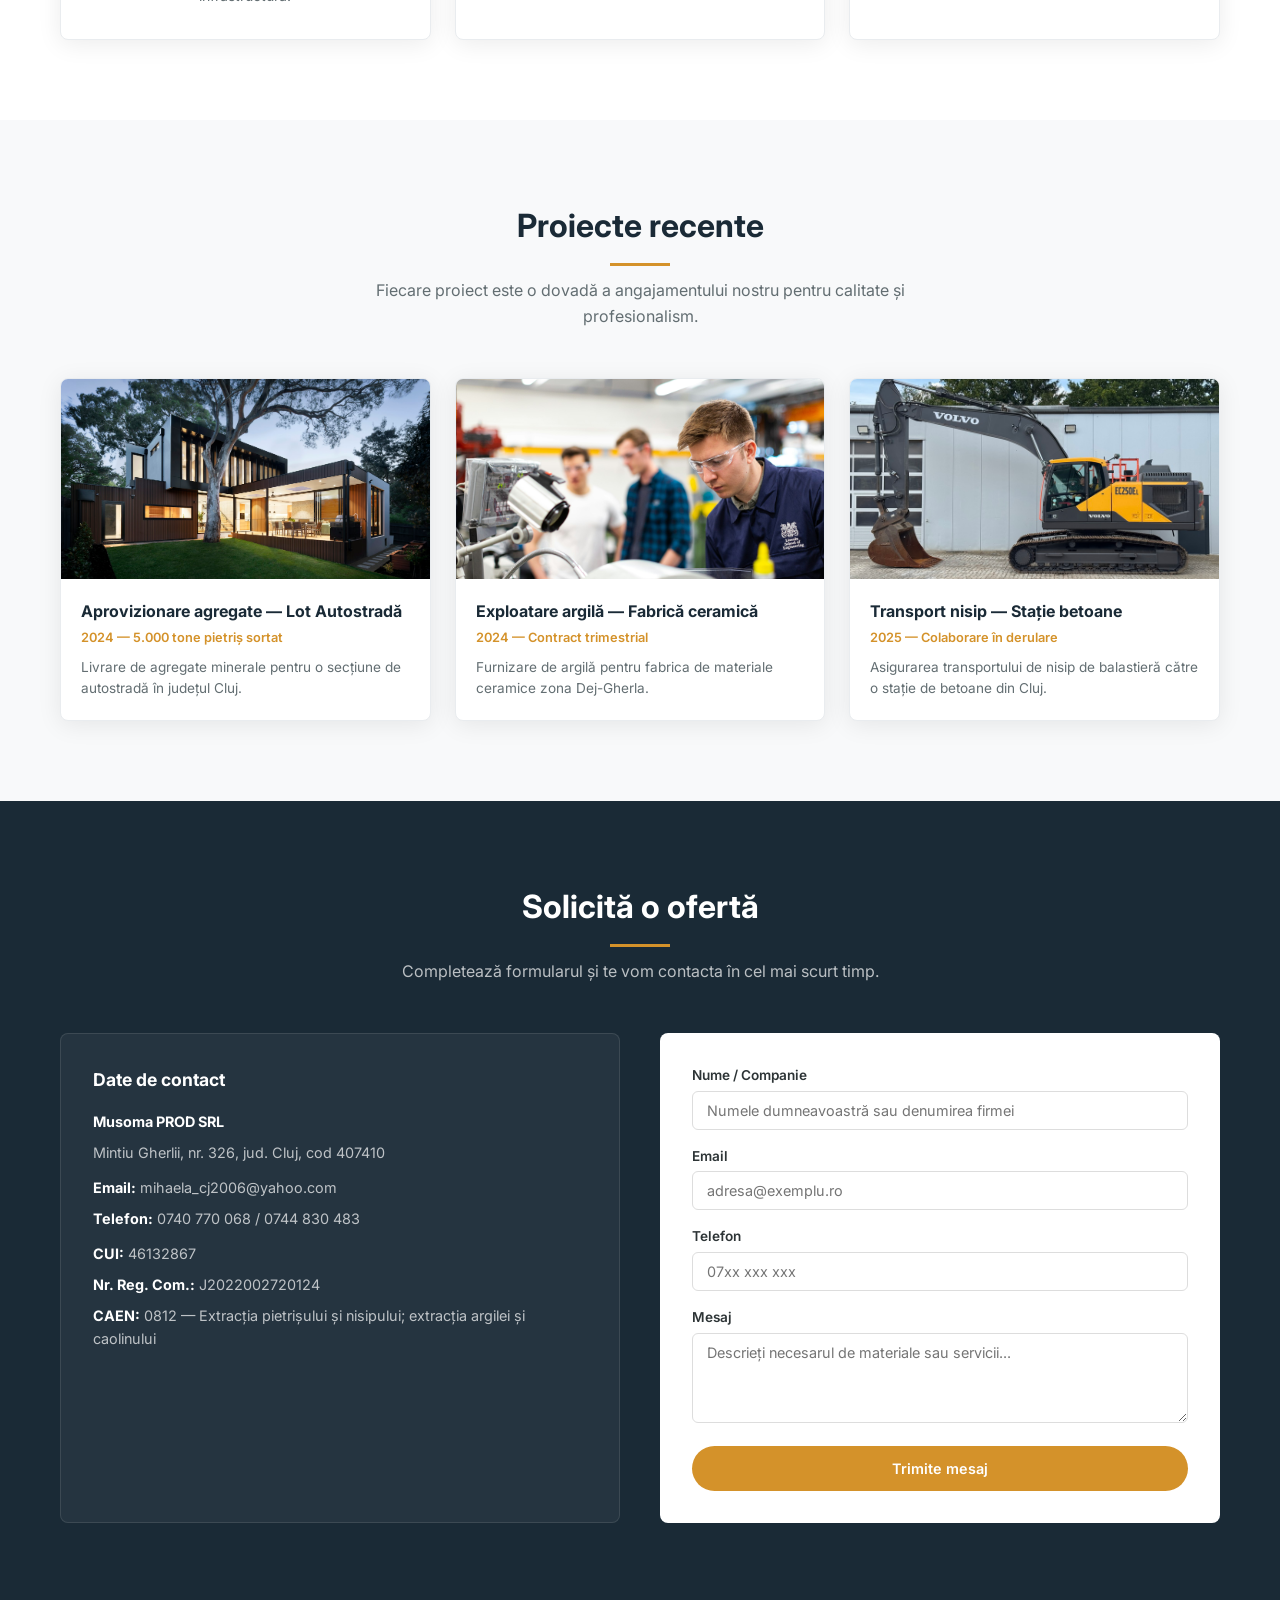
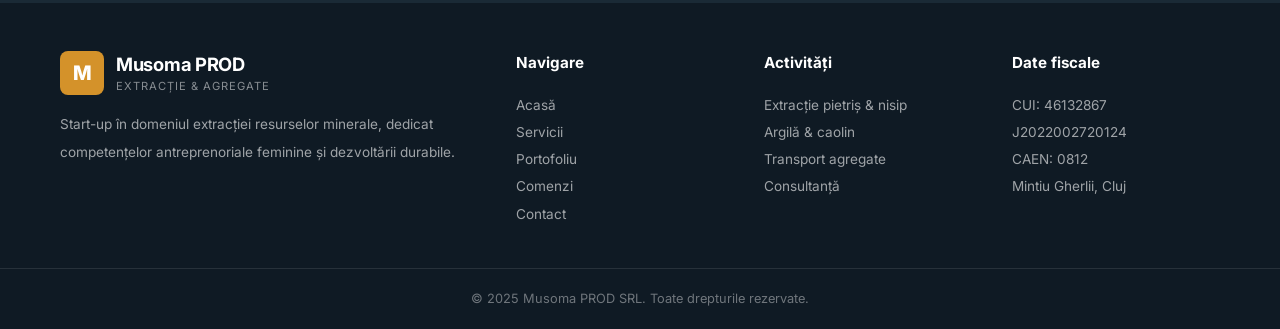
==== commit c8156a8a: "Remove transport card from index.html Removed the 'Transport & distribuție' card section from the HT" ====
--- a/index.html
+++ b/index.html
@@ -141,11 +141,7 @@
         <h3>Argilă &amp; caolin</h3>
         <p>Extracția argilei și caolinului pentru industria ceramică, materiale de construcții și ciment.</p>
       </div>
-      <div class="card">
-        <div class="card-icon">&#128666;</div>
-        <h3>Transport &amp; distribuție</h3>
-        <p>Transportul materialelor la punctele de livrare, de la proiecte locale până la mari investiții naționale.</p>
-      </div>
+     
       <div class="card">
         <div class="card-icon">&#128200;</div>
         <h3>Consultanță tehnică</h3>
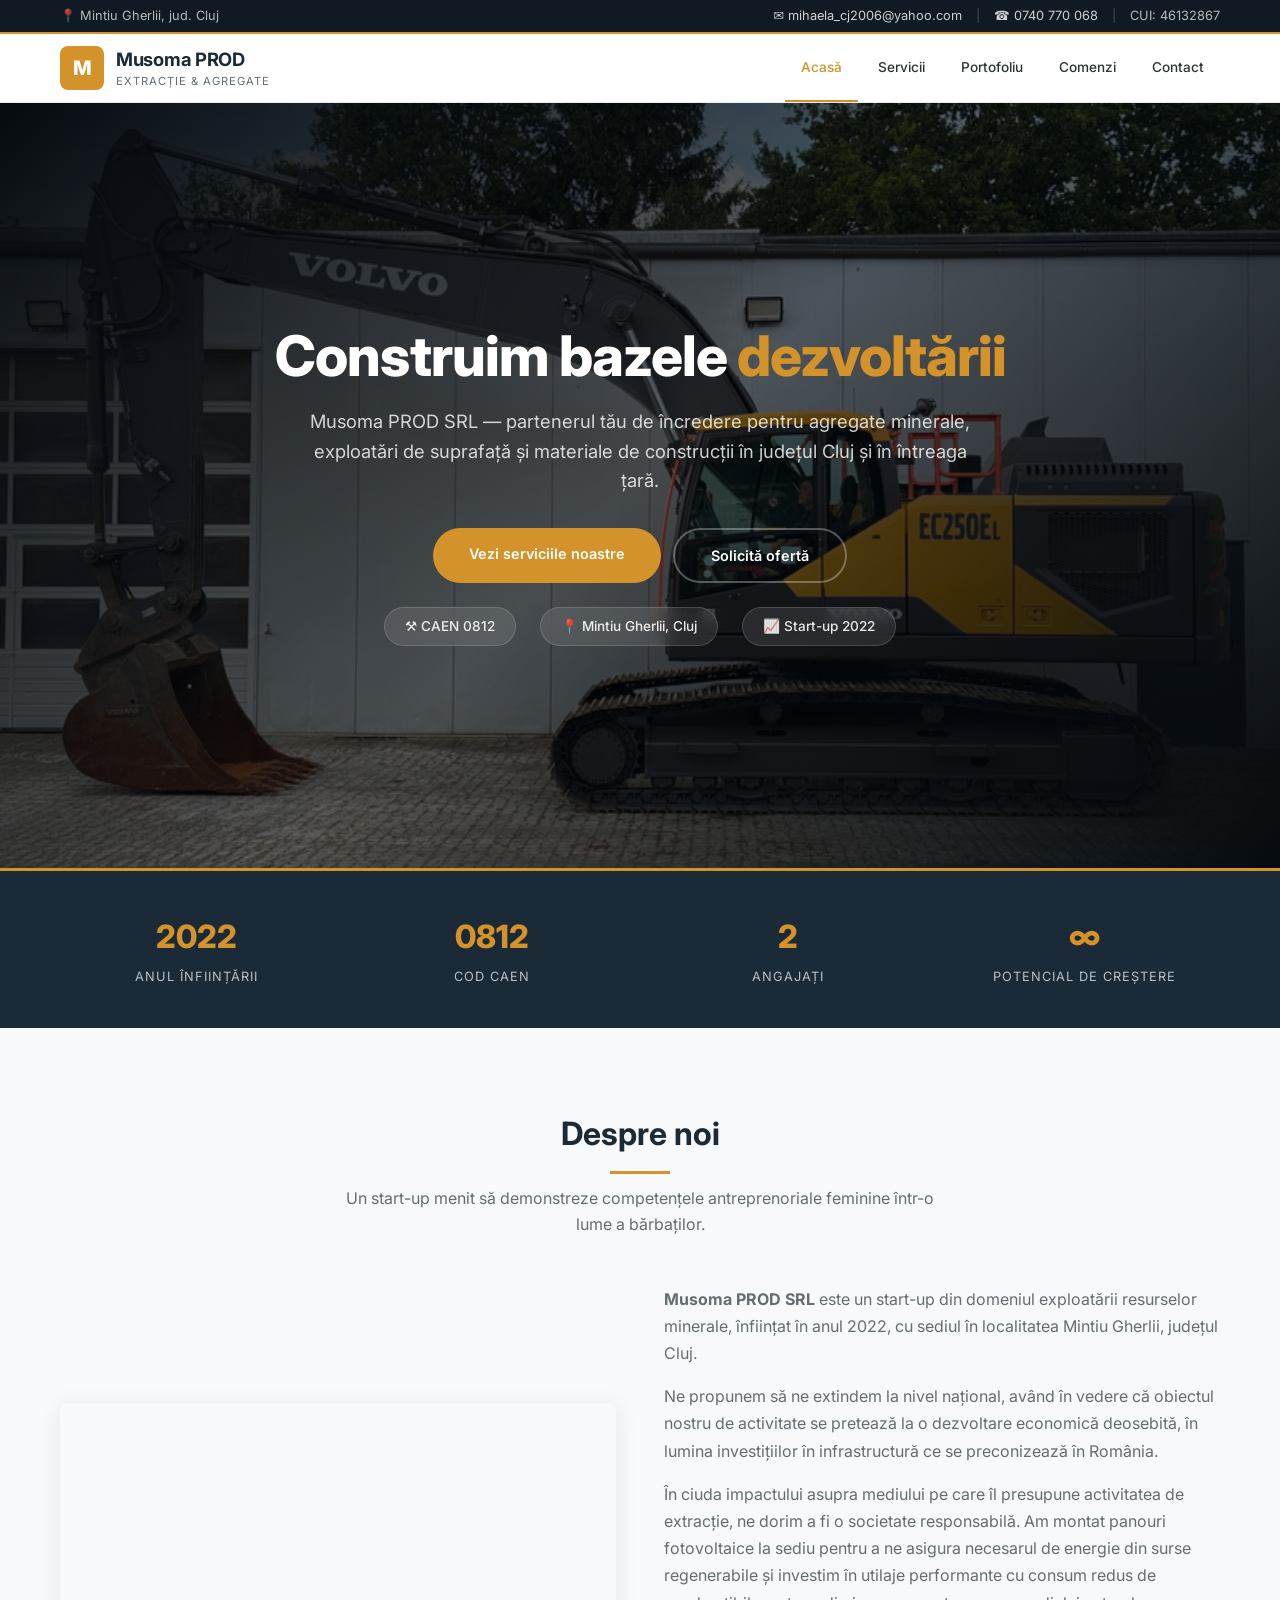
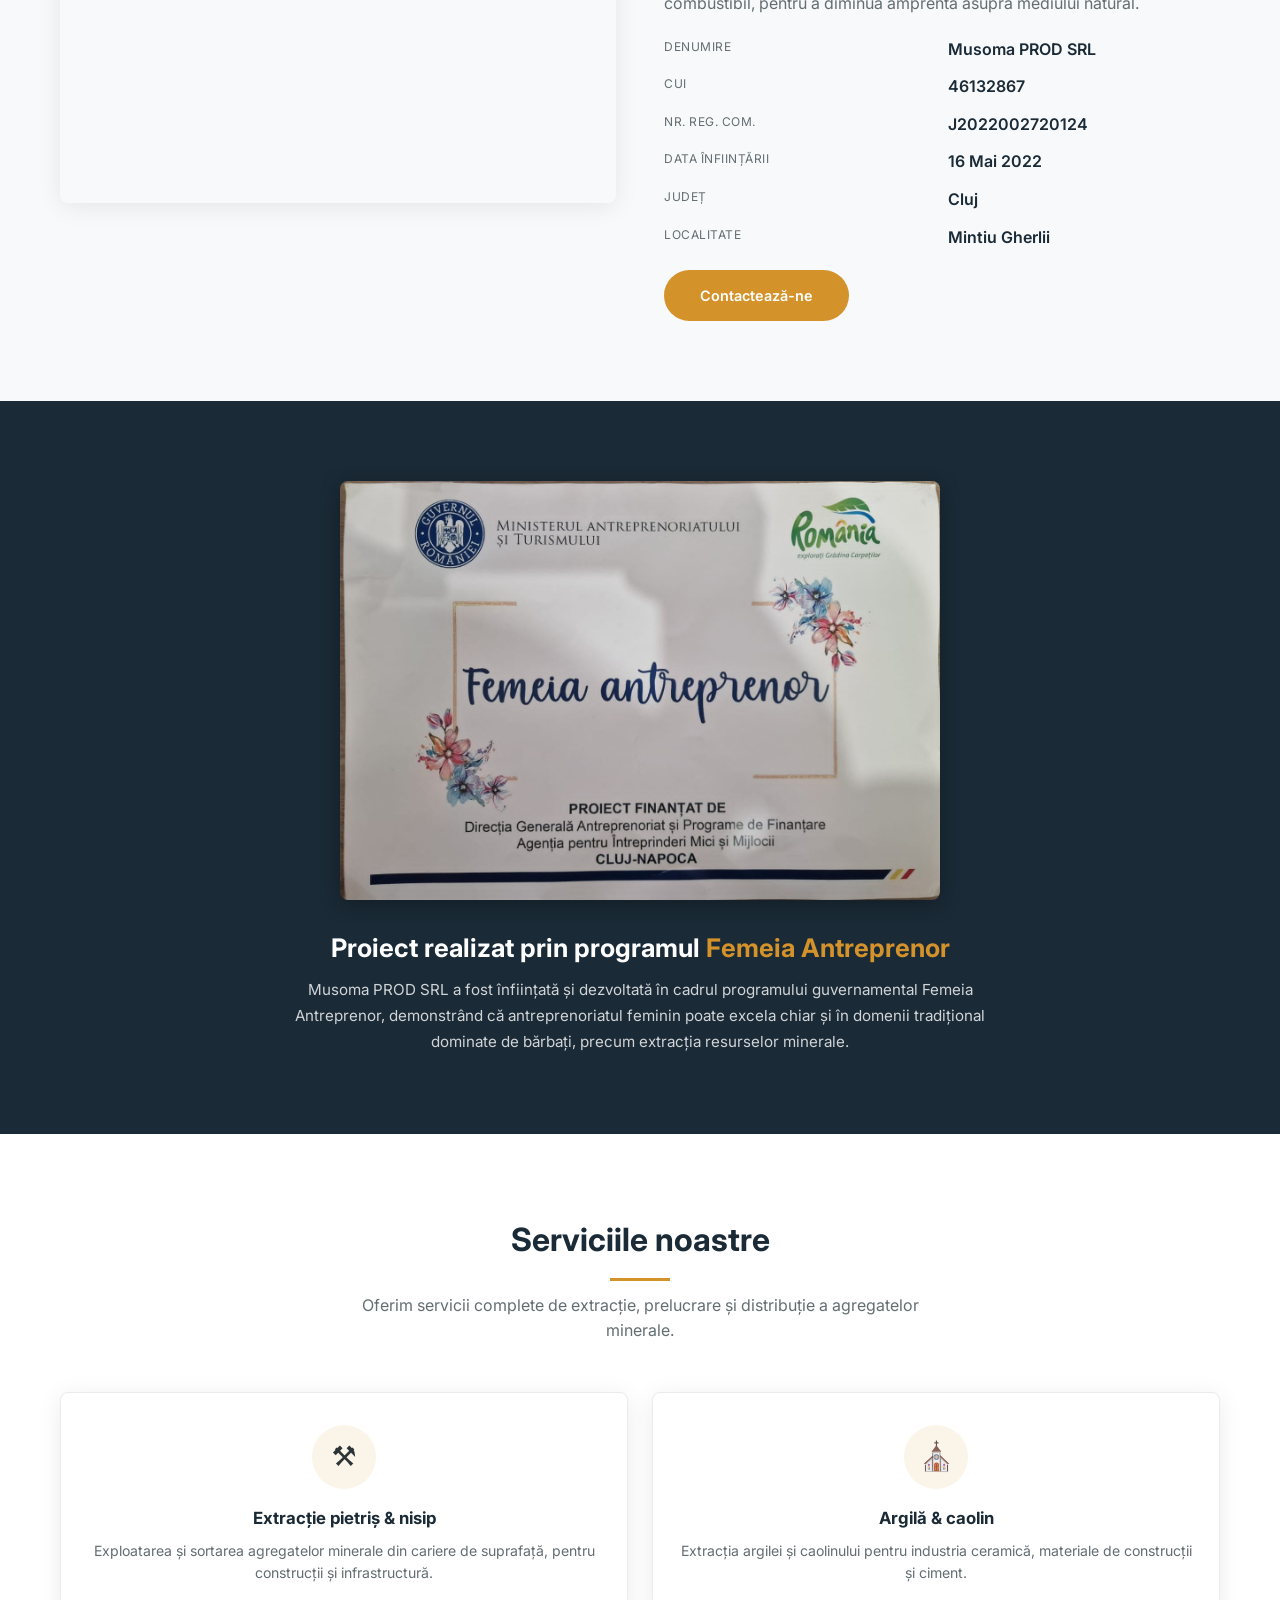
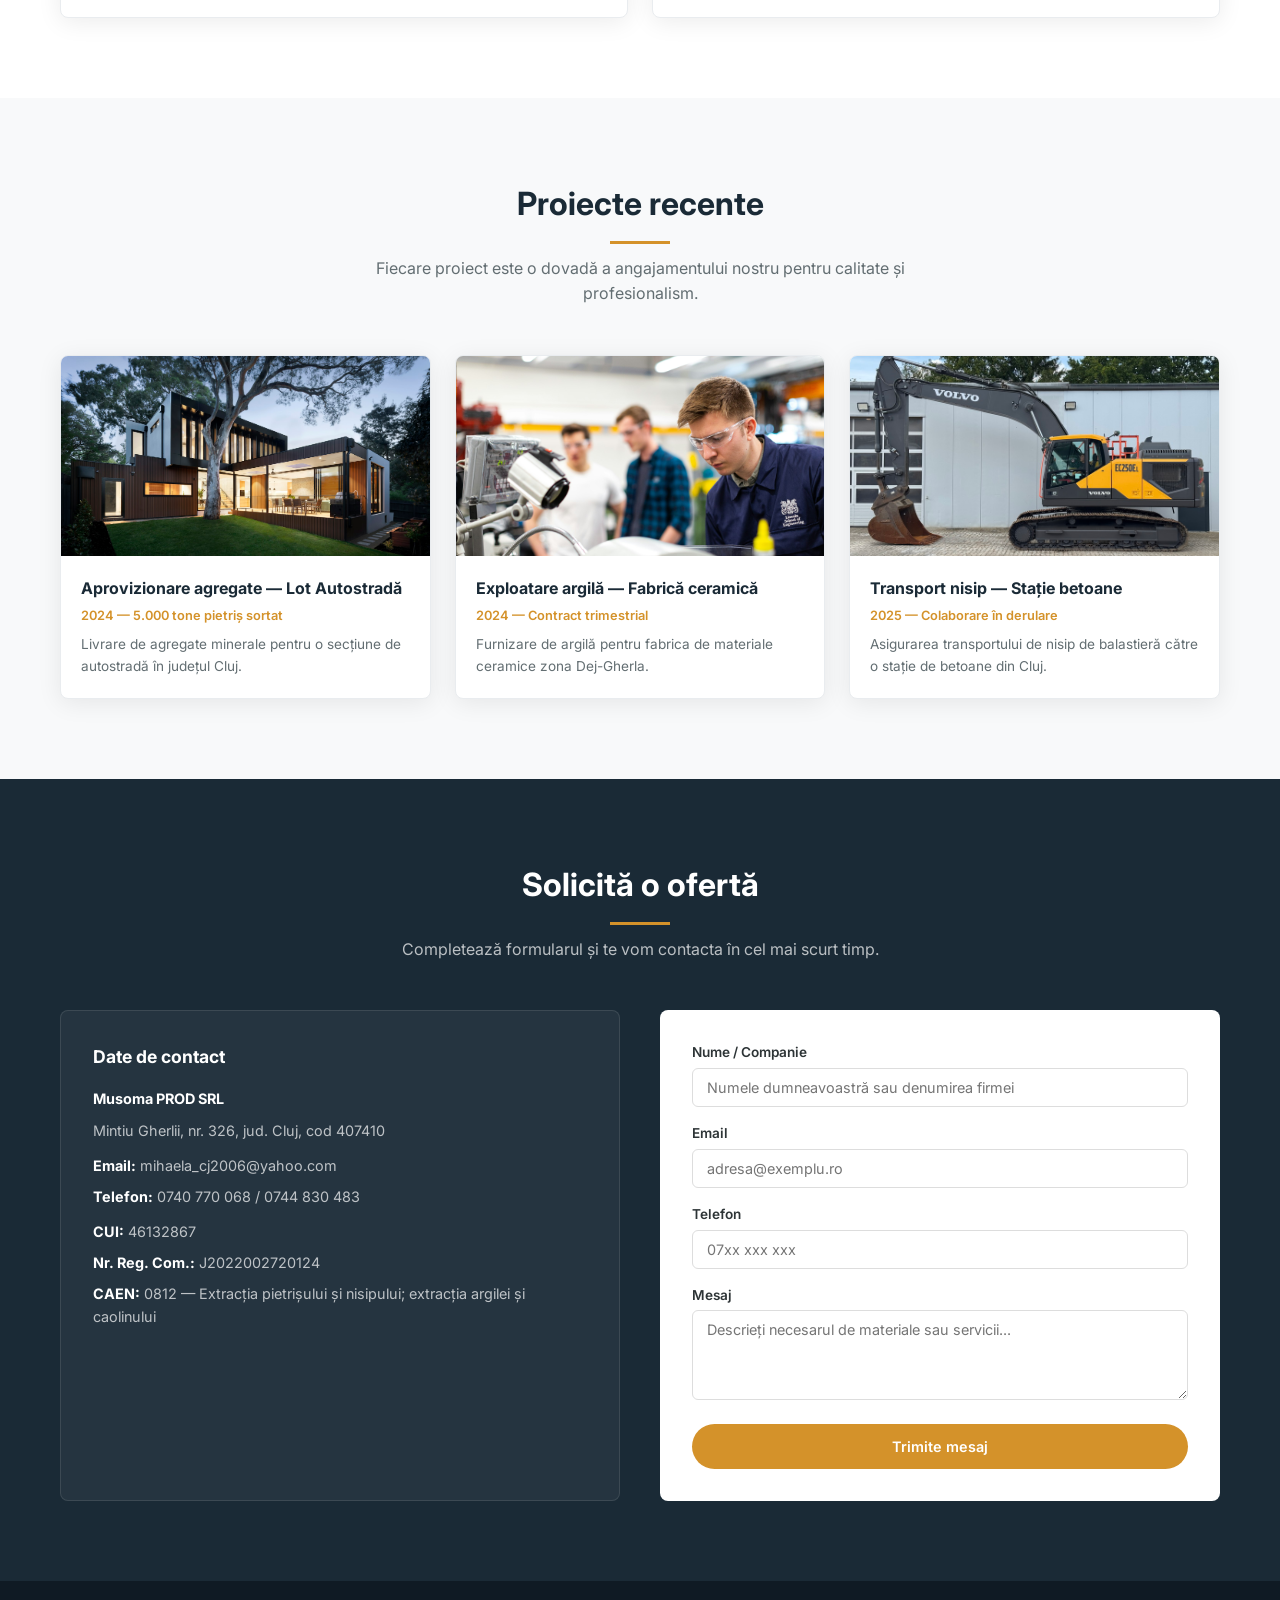
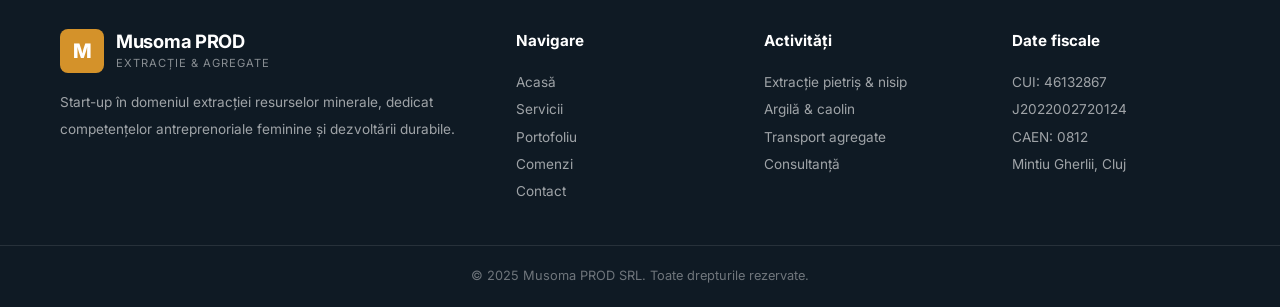
==== commit 73dca88f: "Remove technical consulting card from index.html Removed the technical consulting card section from " ====
--- a/index.html
+++ b/index.html
@@ -142,11 +142,7 @@
         <p>Extracția argilei și caolinului pentru industria ceramică, materiale de construcții și ciment.</p>
       </div>
      
-      <div class="card">
-        <div class="card-icon">&#128200;</div>
-        <h3>Consultanță tehnică</h3>
-        <p>Suport de specialitate pentru exploatări miniere, evaluări de resurse și studii de fezabilitate.</p>
-      </div>
+
     </div>
   </div>
 </section>
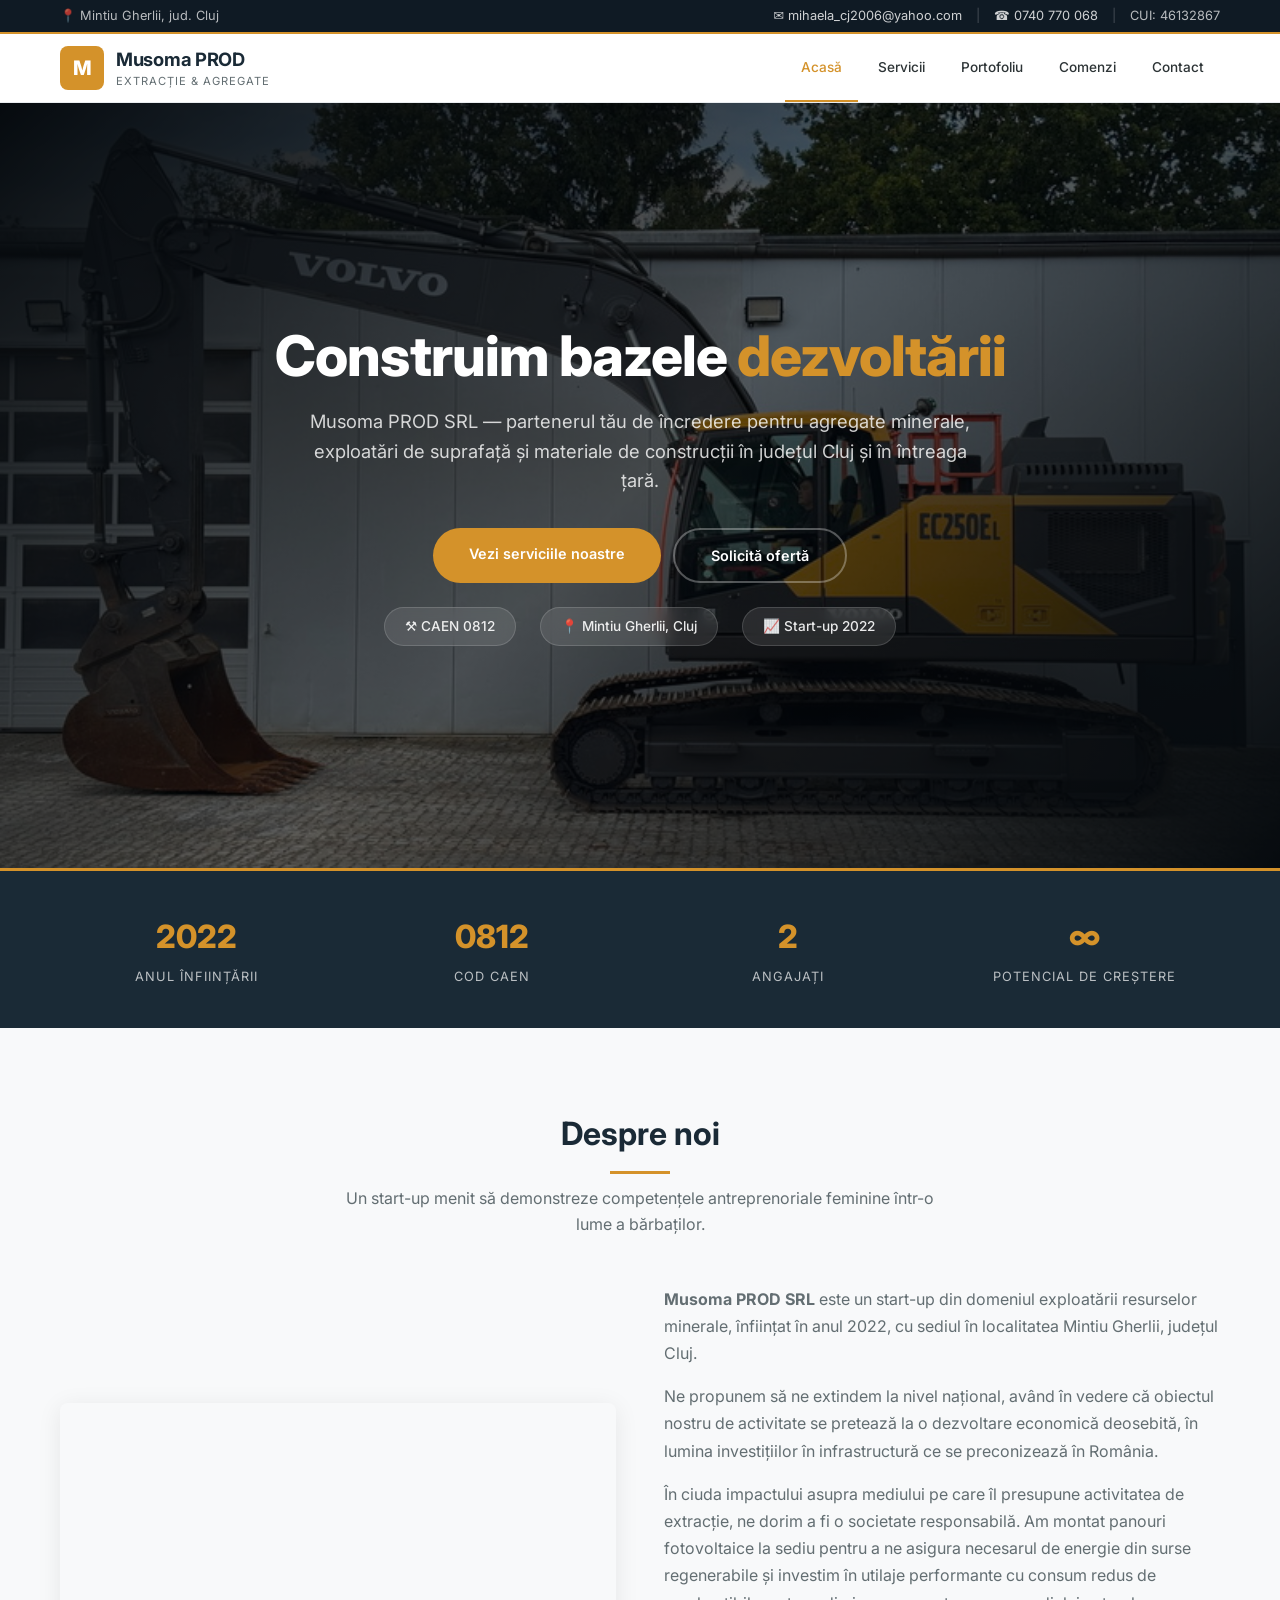
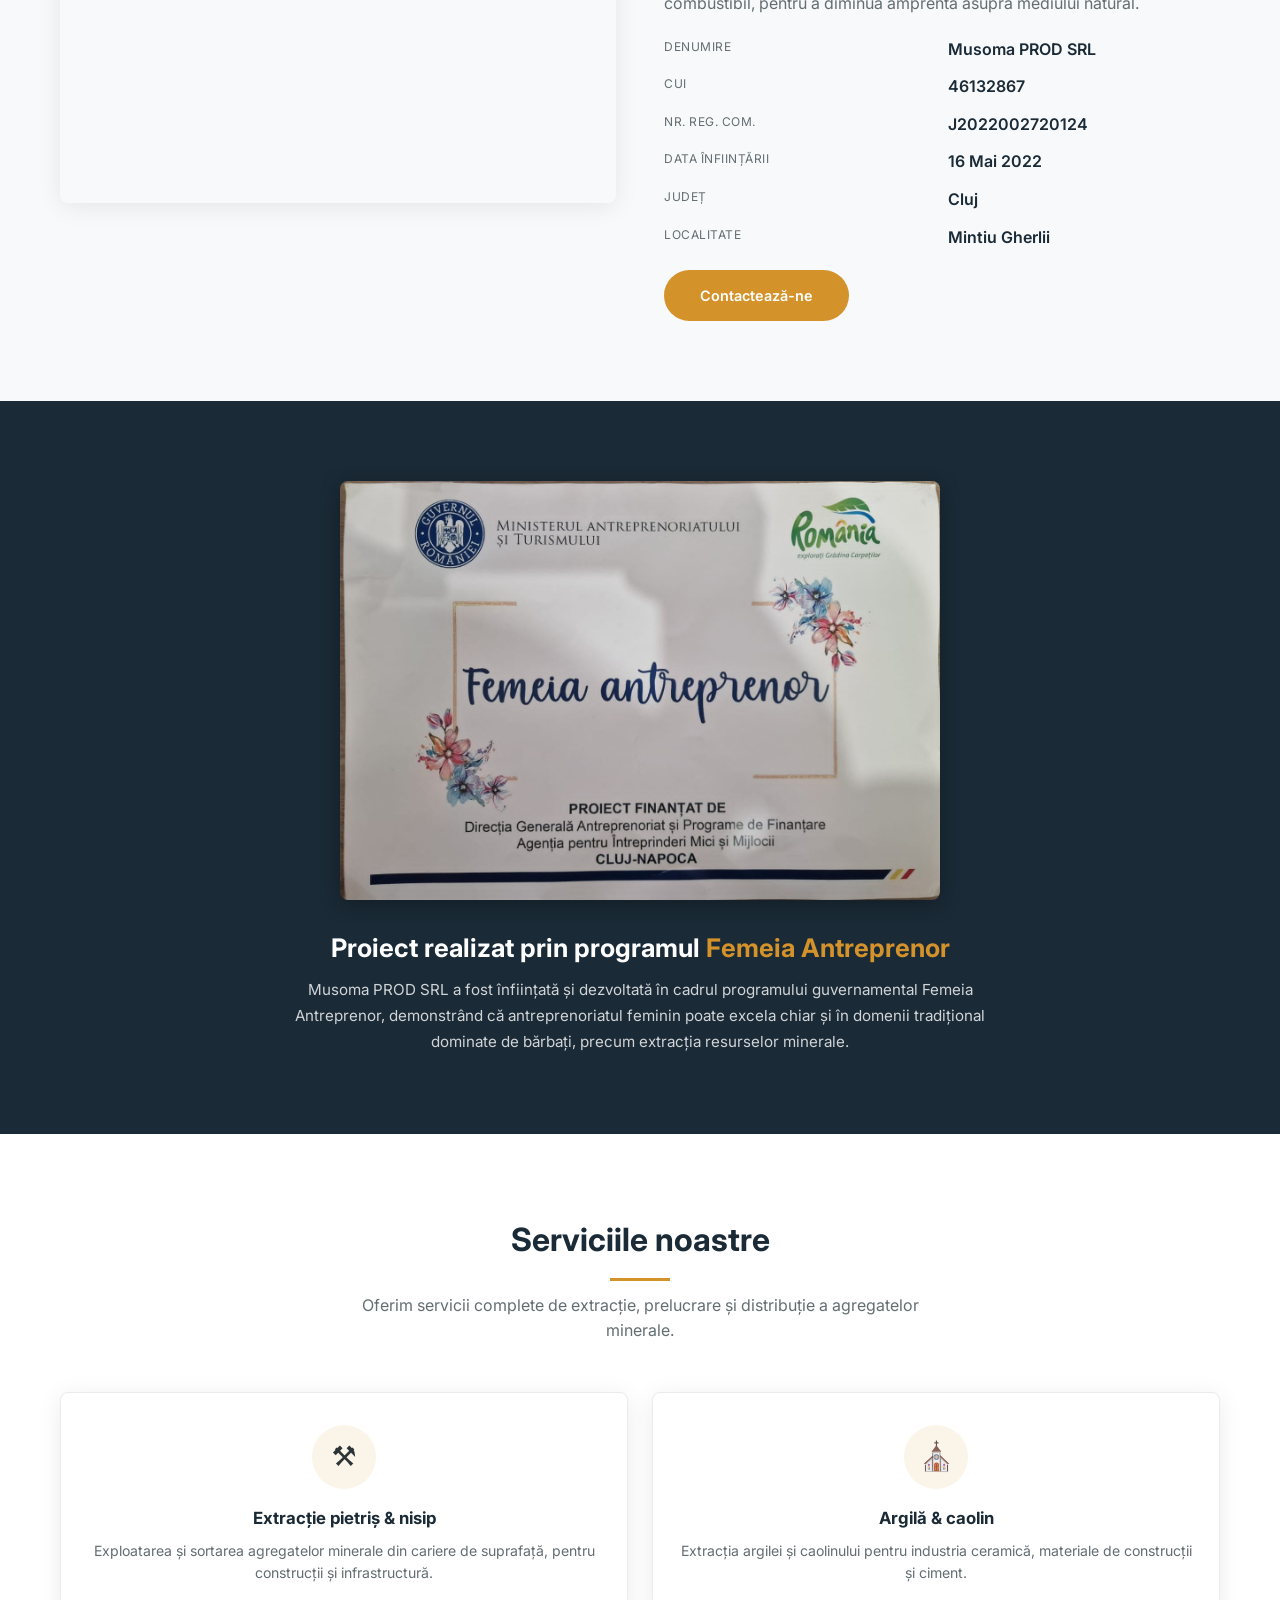
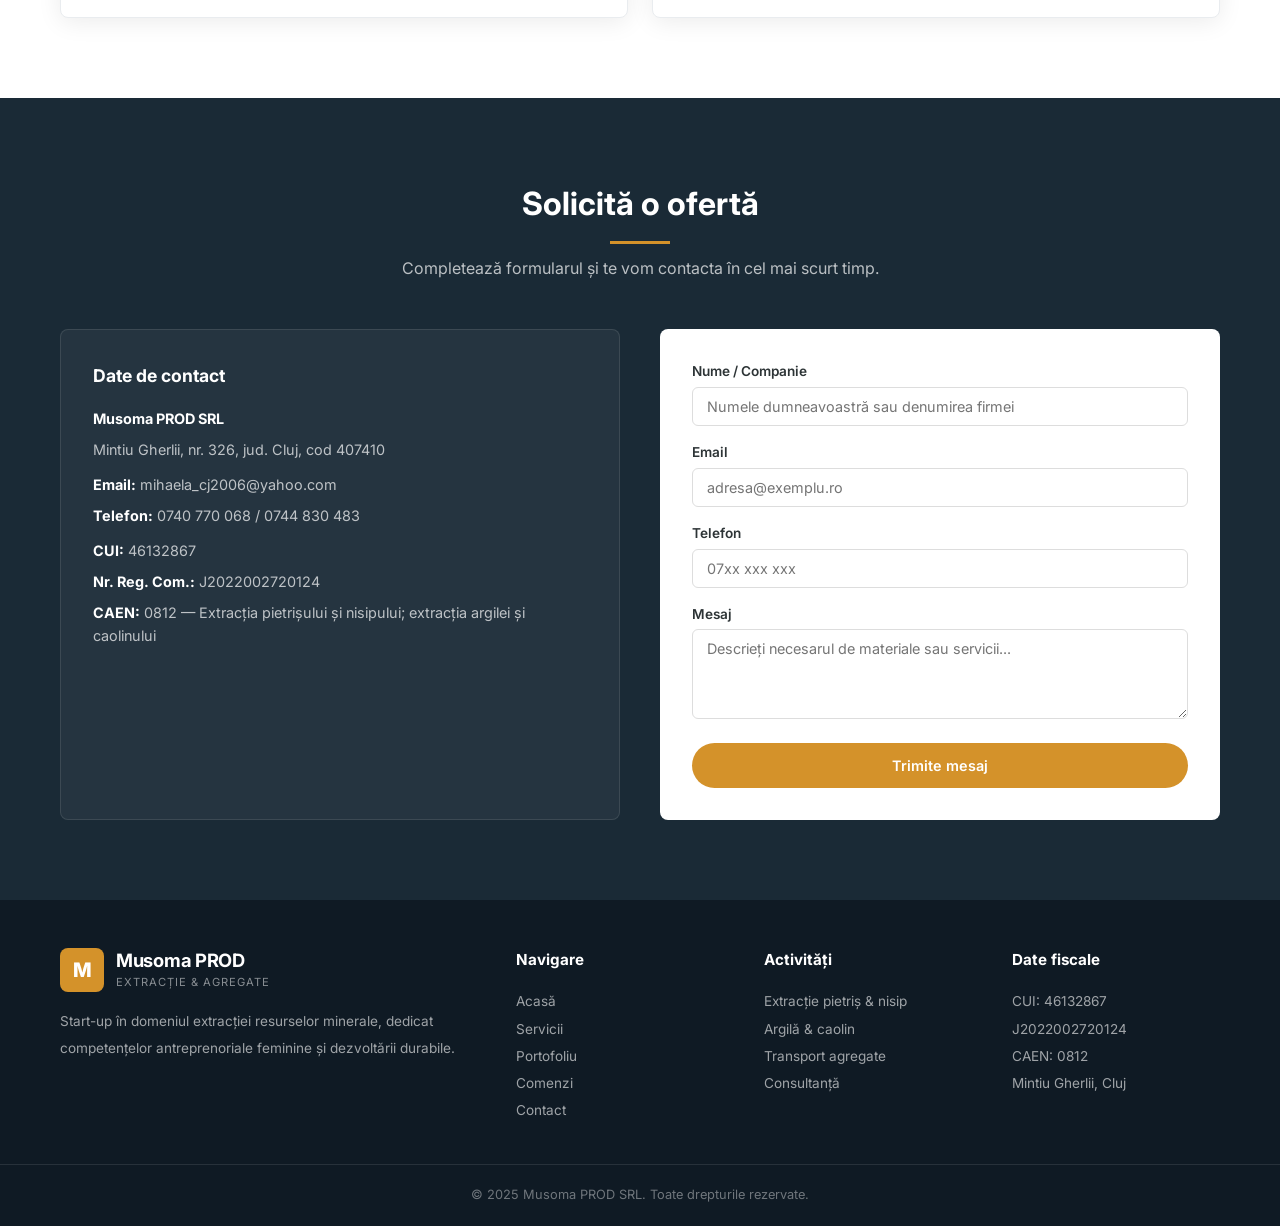
==== commit 40817d0f: "Remove recent projects section from index.html" ====
--- a/index.html
+++ b/index.html
@@ -147,38 +147,7 @@
   </div>
 </section>
 
-<section>
-  <div class="container">
-    <h2 class="section-title">Proiecte recente</h2>
-    <p class="section-subtitle">Fiecare proiect este o dovadă a angajamentului nostru pentru calitate și profesionalism.</p>
-    <div class="portfolio-grid">
-      <div class="portfolio-card">
-        <div class="portfolio-img" style="background-image:url('images/unsplash-1600585154340-be6161a56a0c.jpg')"></div>
-        <div class="portfolio-body">
-          <h3>Aprovizionare agregate — Lot Autostradă</h3>
-          <div class="meta">2024 — 5.000 tone pietriș sortat</div>
-          <p>Livrare de agregate minerale pentru o secțiune de autostradă în județul Cluj.</p>
-        </div>
-      </div>
-      <div class="portfolio-card">
-        <div class="portfolio-img" style="background-image:url('images/unsplash-1581092160607-ee22621dd758.jpg')"></div>
-        <div class="portfolio-body">
-          <h3>Exploatare argilă — Fabrică ceramică</h3>
-          <div class="meta">2024 — Contract trimestrial</div>
-          <p>Furnizare de argilă pentru fabrica de materiale ceramice zona Dej-Gherla.</p>
-        </div>
-      </div>
-      <div class="portfolio-card">
-        <div class="portfolio-img" style="background-image:url('images/volvo-ec250el-01.jpg')"></div>
-        <div class="portfolio-body">
-          <h3>Transport nisip — Stație betoane</h3>
-          <div class="meta">2025 — Colaborare în derulare</div>
-          <p>Asigurarea transportului de nisip de balastieră către o stație de betoane din Cluj.</p>
-        </div>
-      </div>
-    </div>
-  </div>
-</section>
+
 
 <section class="contact-section">
   <div class="container">
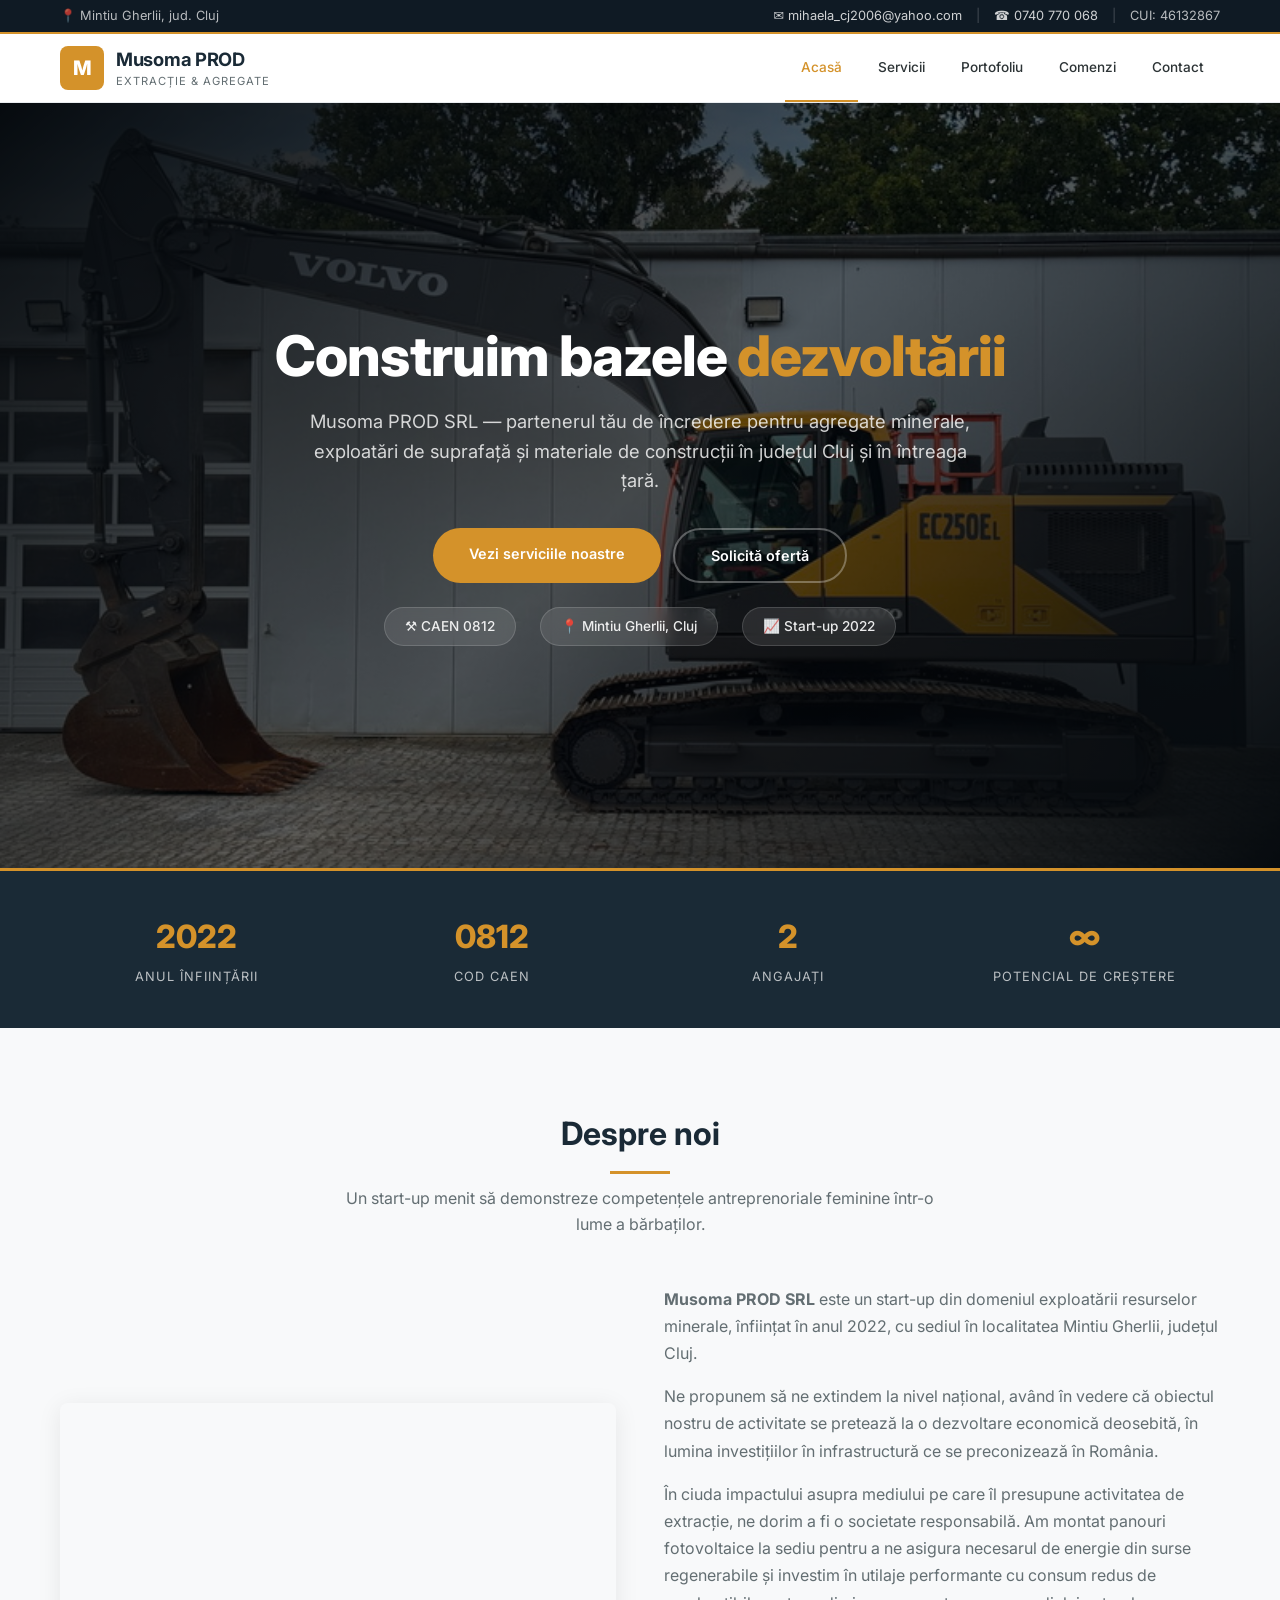
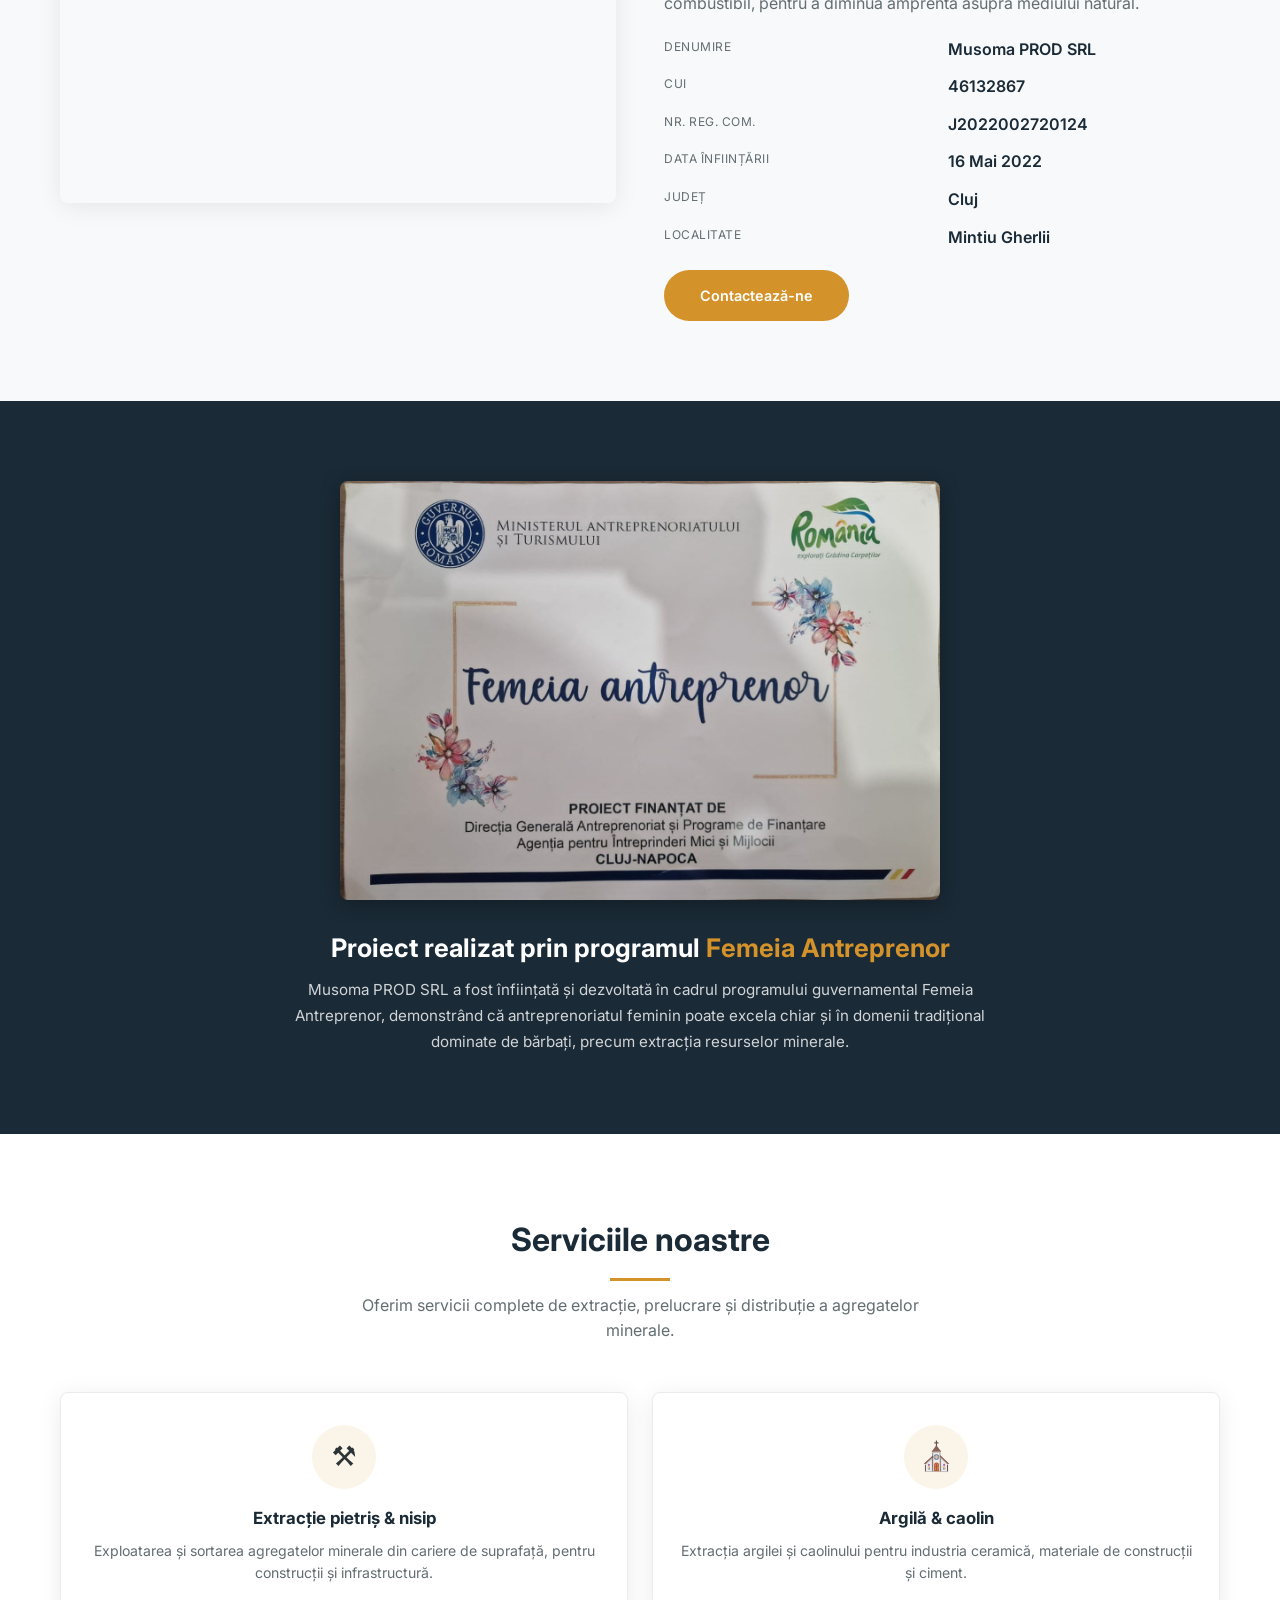
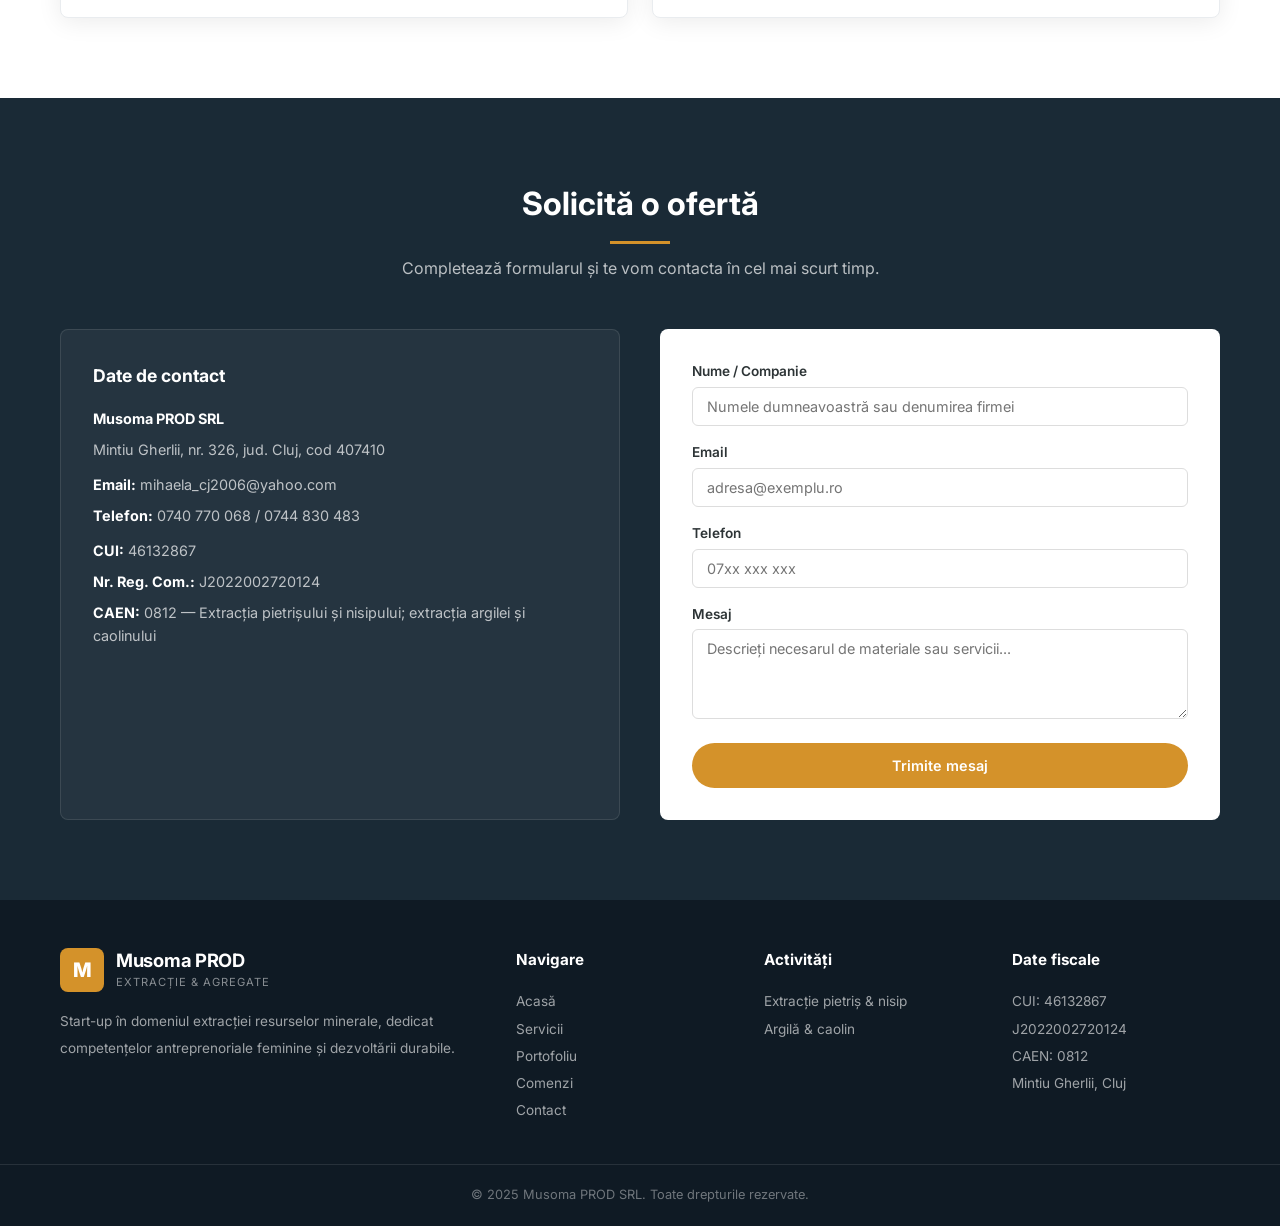
==== commit 8866a414: "Remove two service links from index.html" ====
--- a/index.html
+++ b/index.html
@@ -203,8 +203,7 @@
       <h4>Activități</h4>
       <a href="servicii.html">Extracție pietriș &amp; nisip</a>
       <a href="servicii.html">Argilă &amp; caolin</a>
-      <a href="servicii.html">Transport agregate</a>
-      <a href="servicii.html">Consultanță</a>
+
     </div>
     <div>
       <h4>Date fiscale</h4>
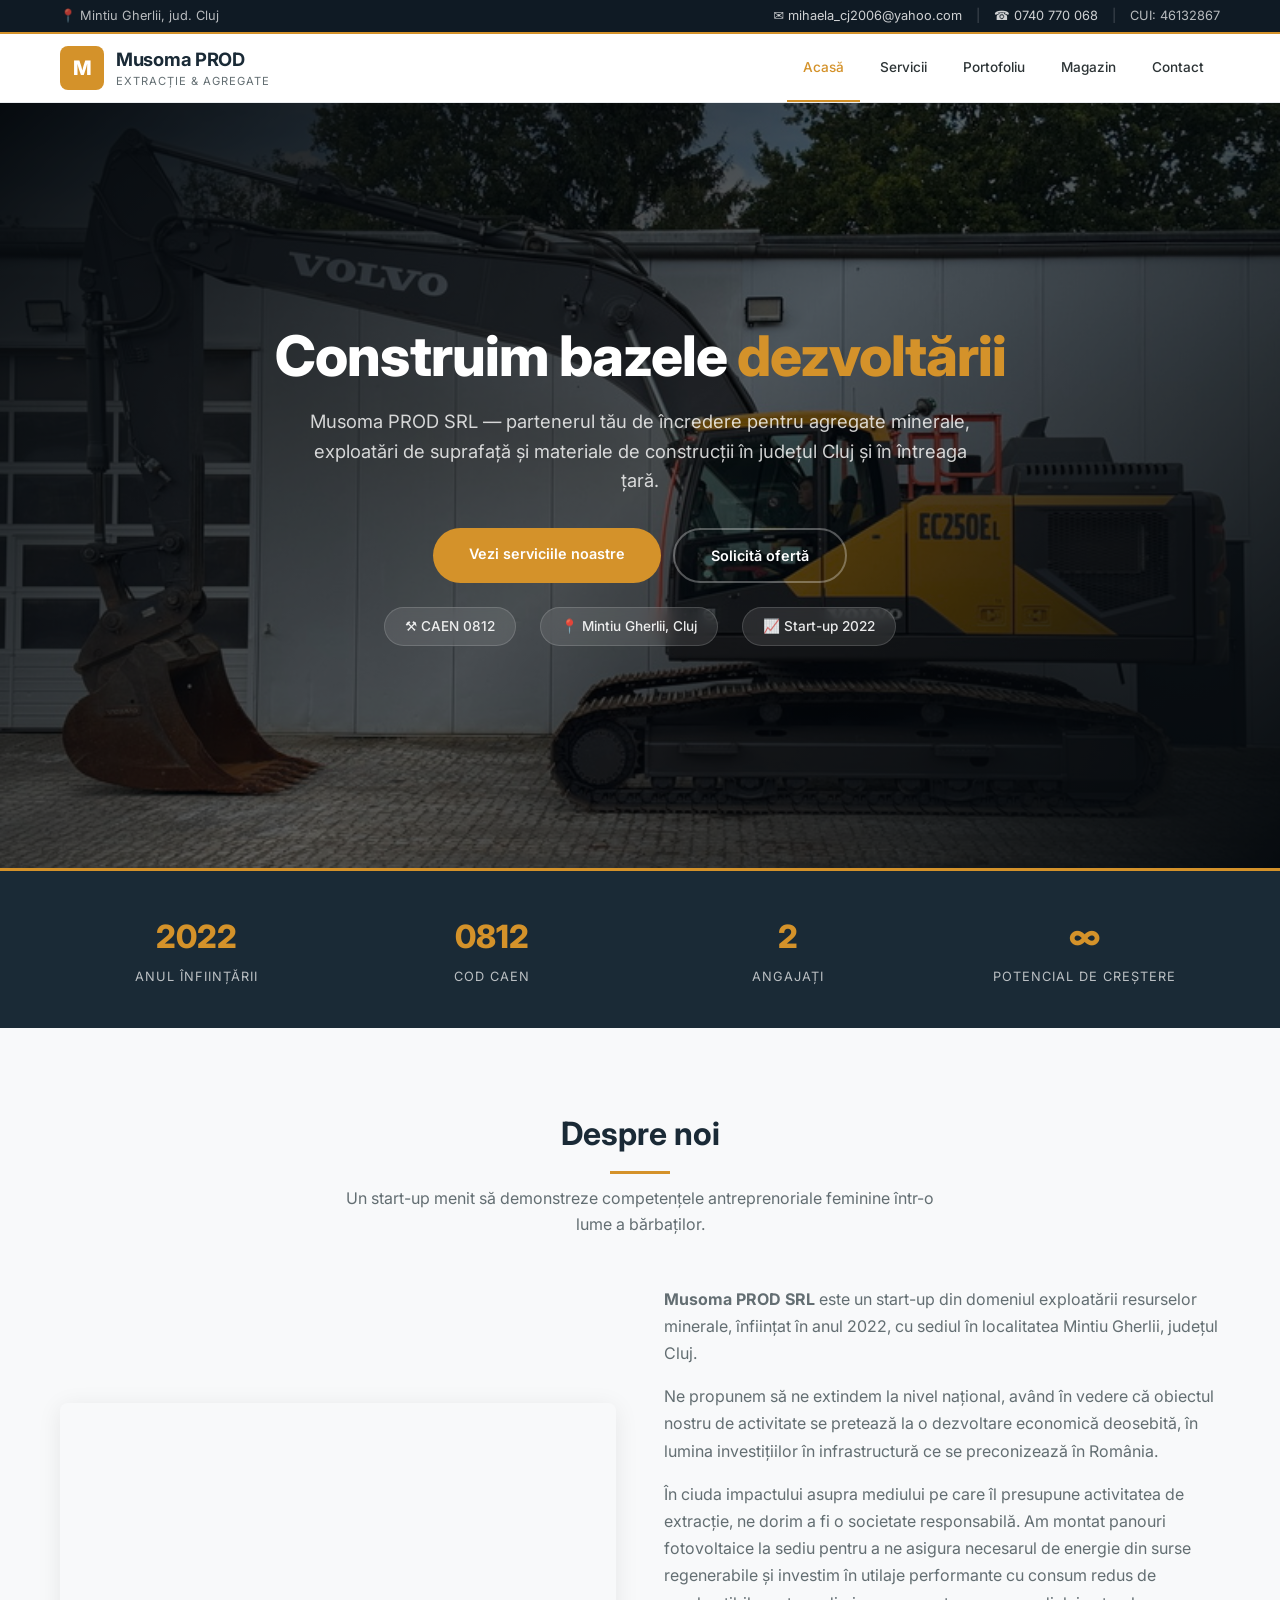
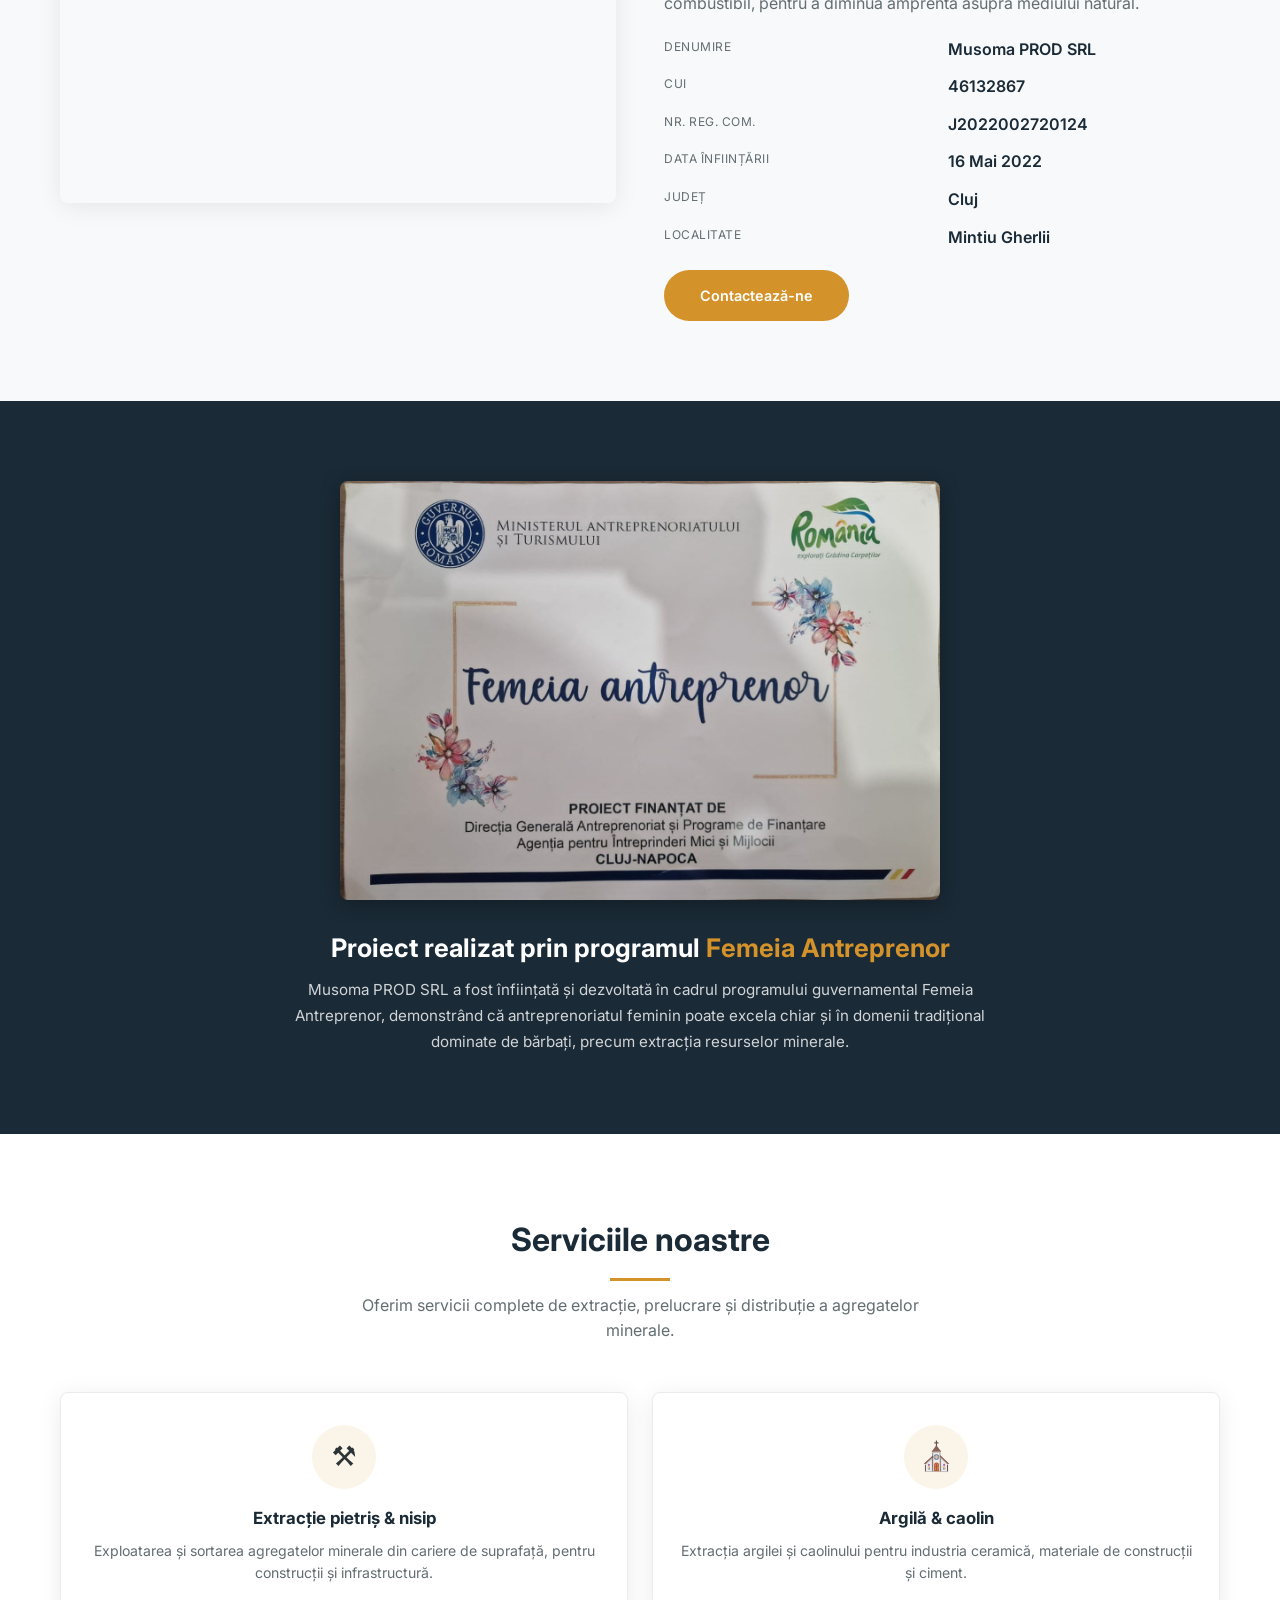
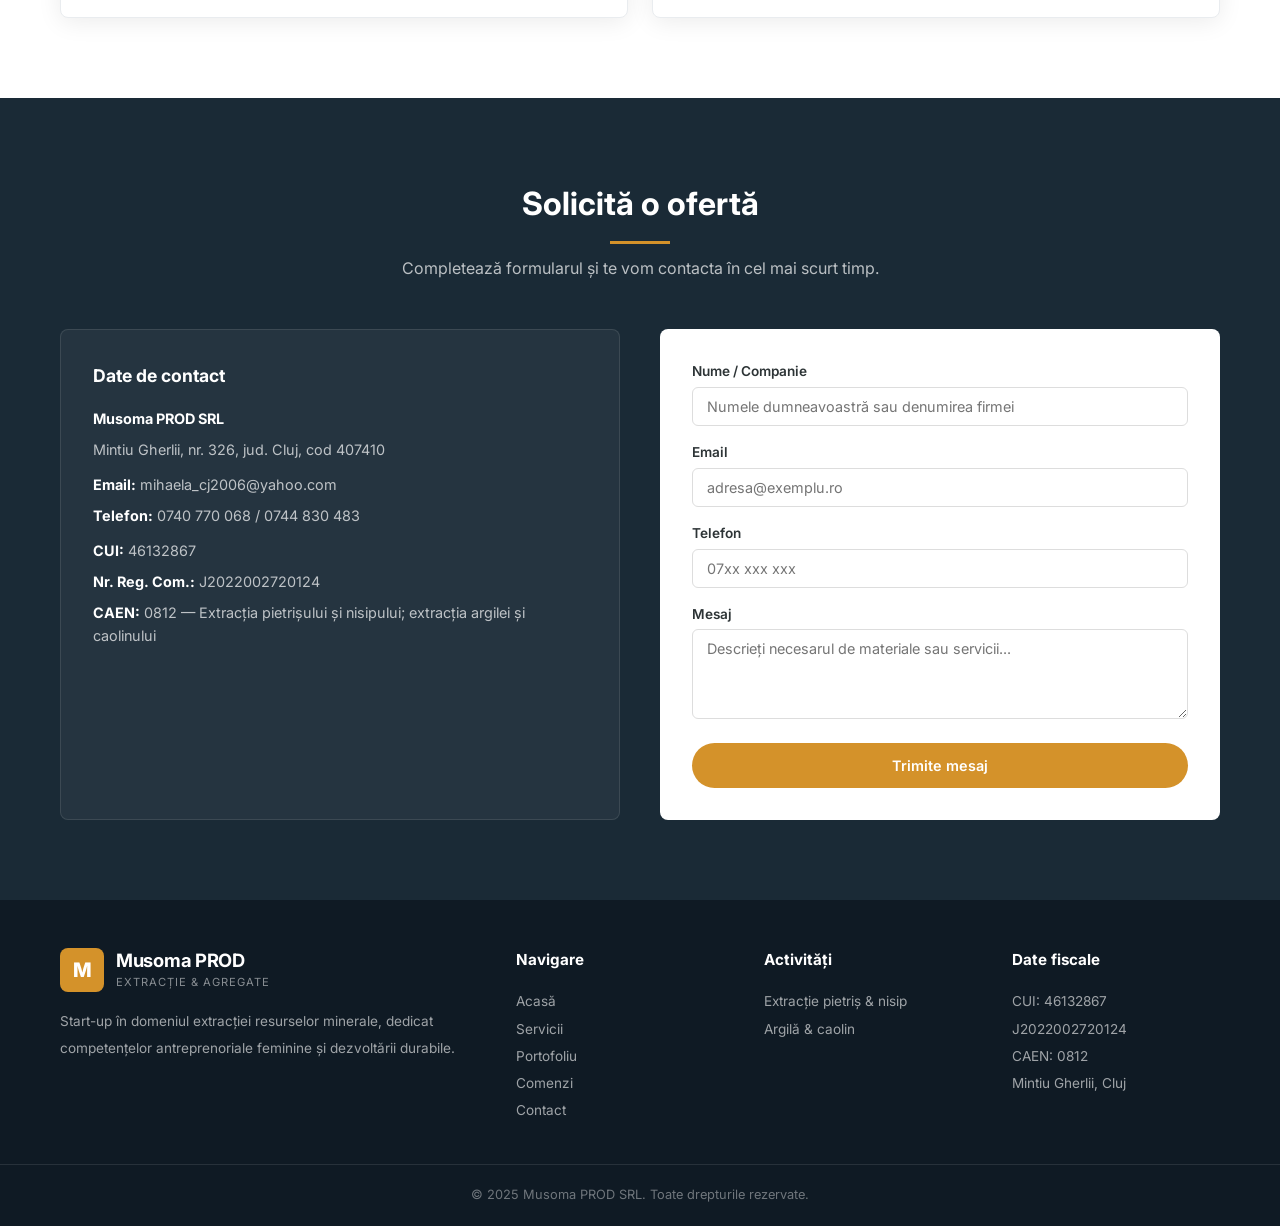
==== commit 2ea034a7: "Rename 'Comenzi' link to 'Magazin'" ====
--- a/index.html
+++ b/index.html
@@ -40,7 +40,7 @@
       <a href="index.html" class="active">Acasă</a>
       <a href="servicii.html">Servicii</a>
       <a href="portofoliu-lucrari.html">Portofoliu</a>
-      <a href="comenzi.html">Comenzi</a>
+      <a href="comenzi.html">Magazin</a>
       <a href="contact.html">Contact</a>
     </nav>
   </div>
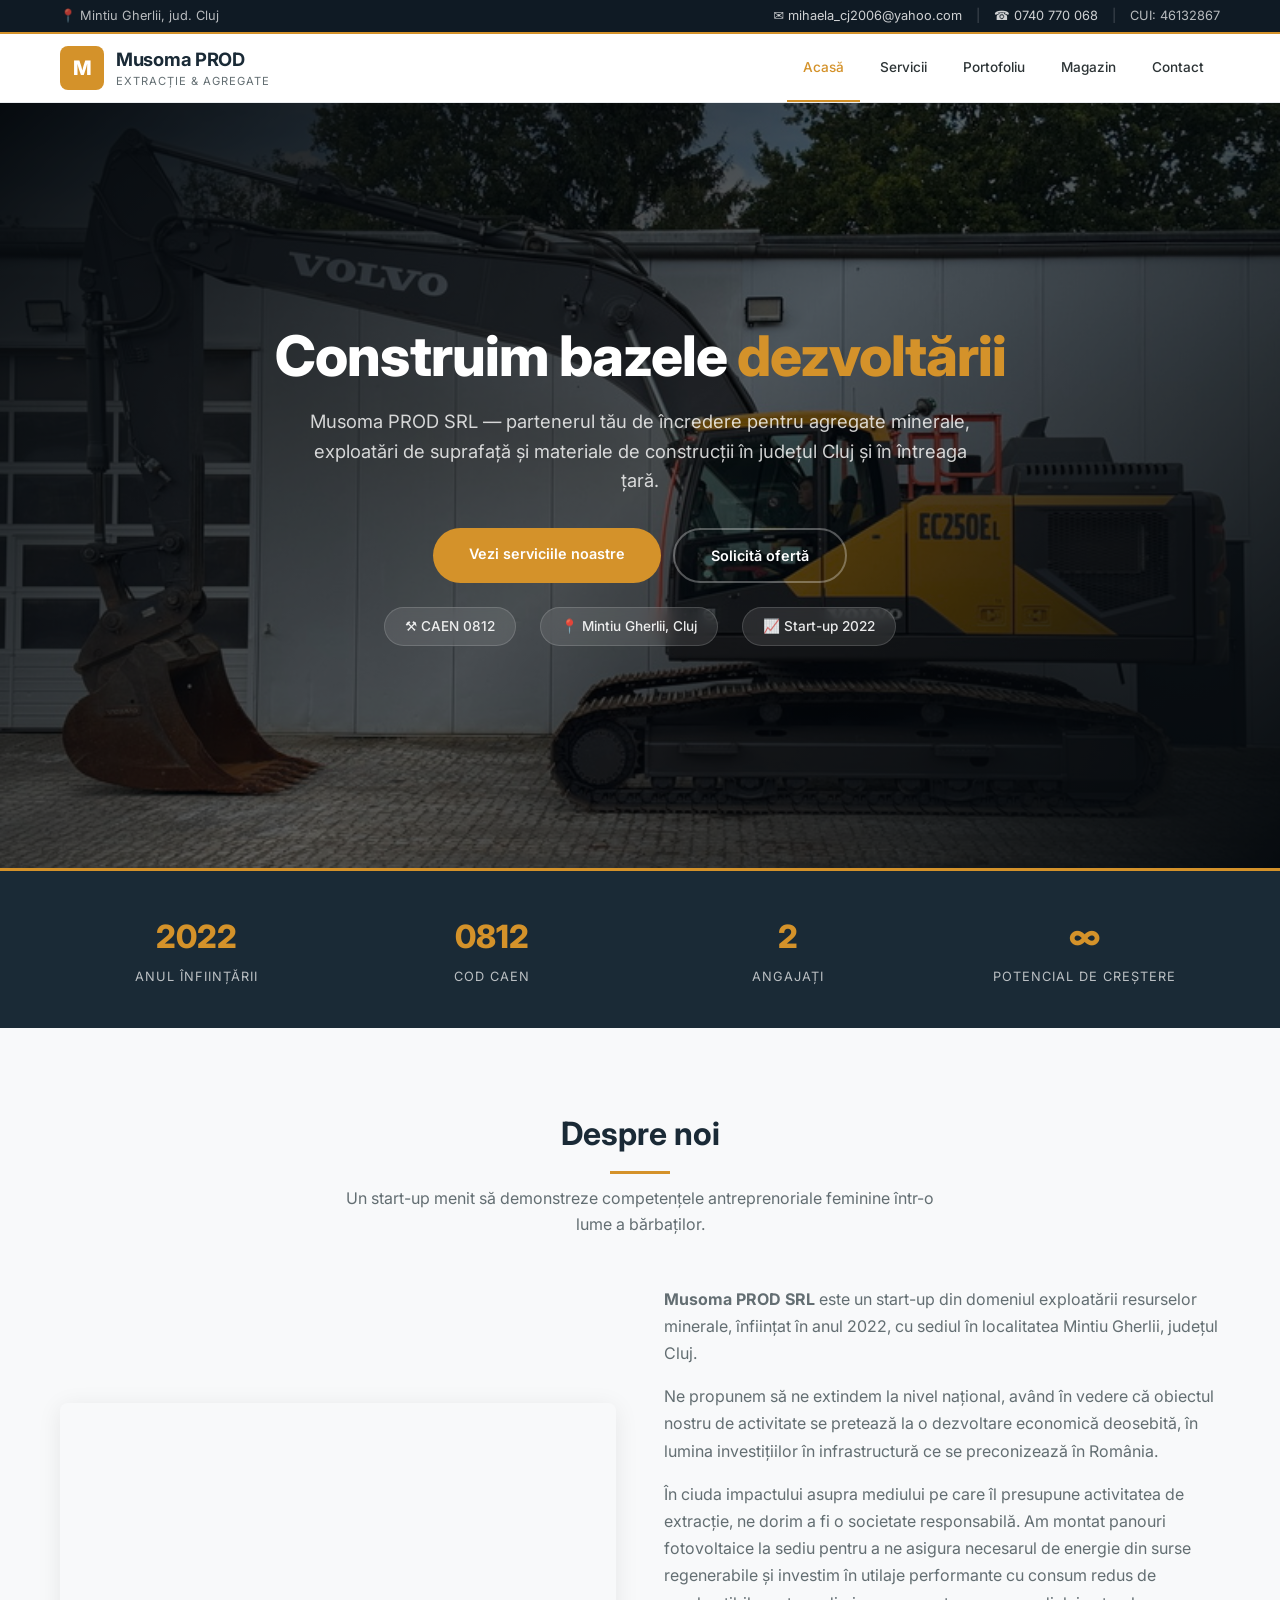
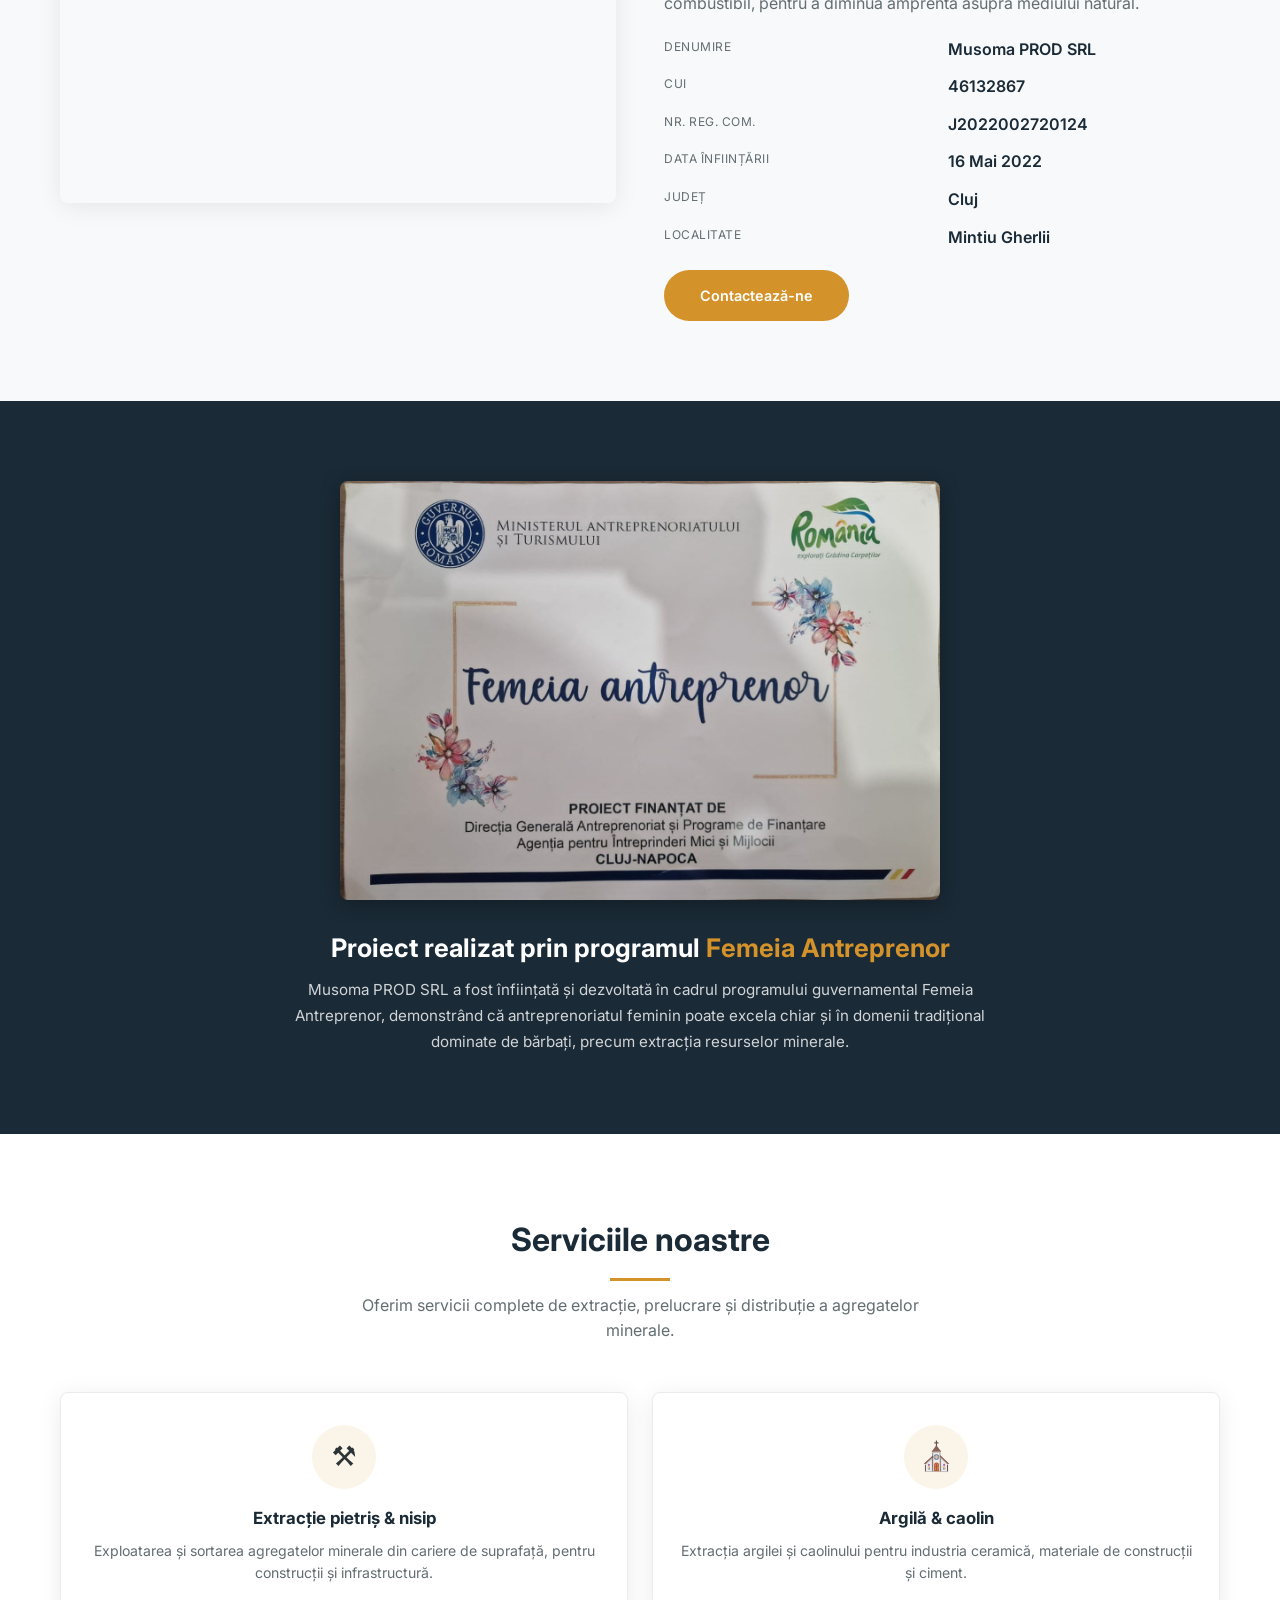
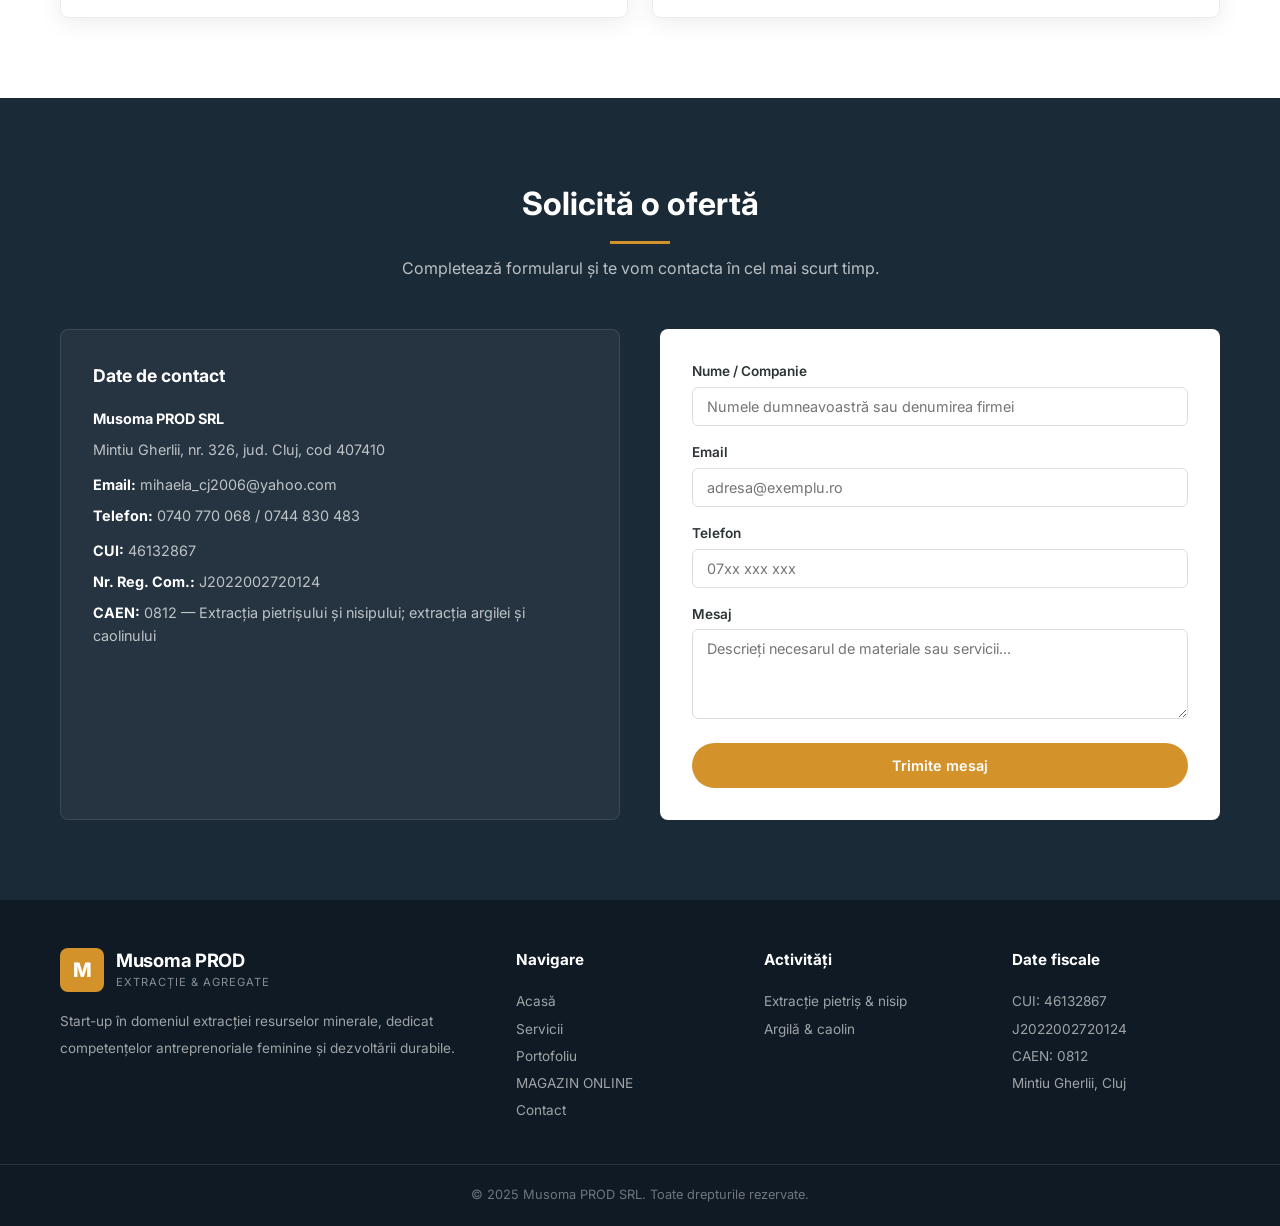
==== commit b51f90ae: "magazin online" ====
--- a/index.html
+++ b/index.html
@@ -196,7 +196,7 @@
       <a href="index.html">Acasă</a>
       <a href="servicii.html">Servicii</a>
       <a href="portofoliu-lucrari.html">Portofoliu</a>
-      <a href="comenzi.html">Comenzi</a>
+      <a href="comenzi.html">MAGAZIN ONLINE</a>
       <a href="contact.html">Contact</a>
     </div>
     <div>
